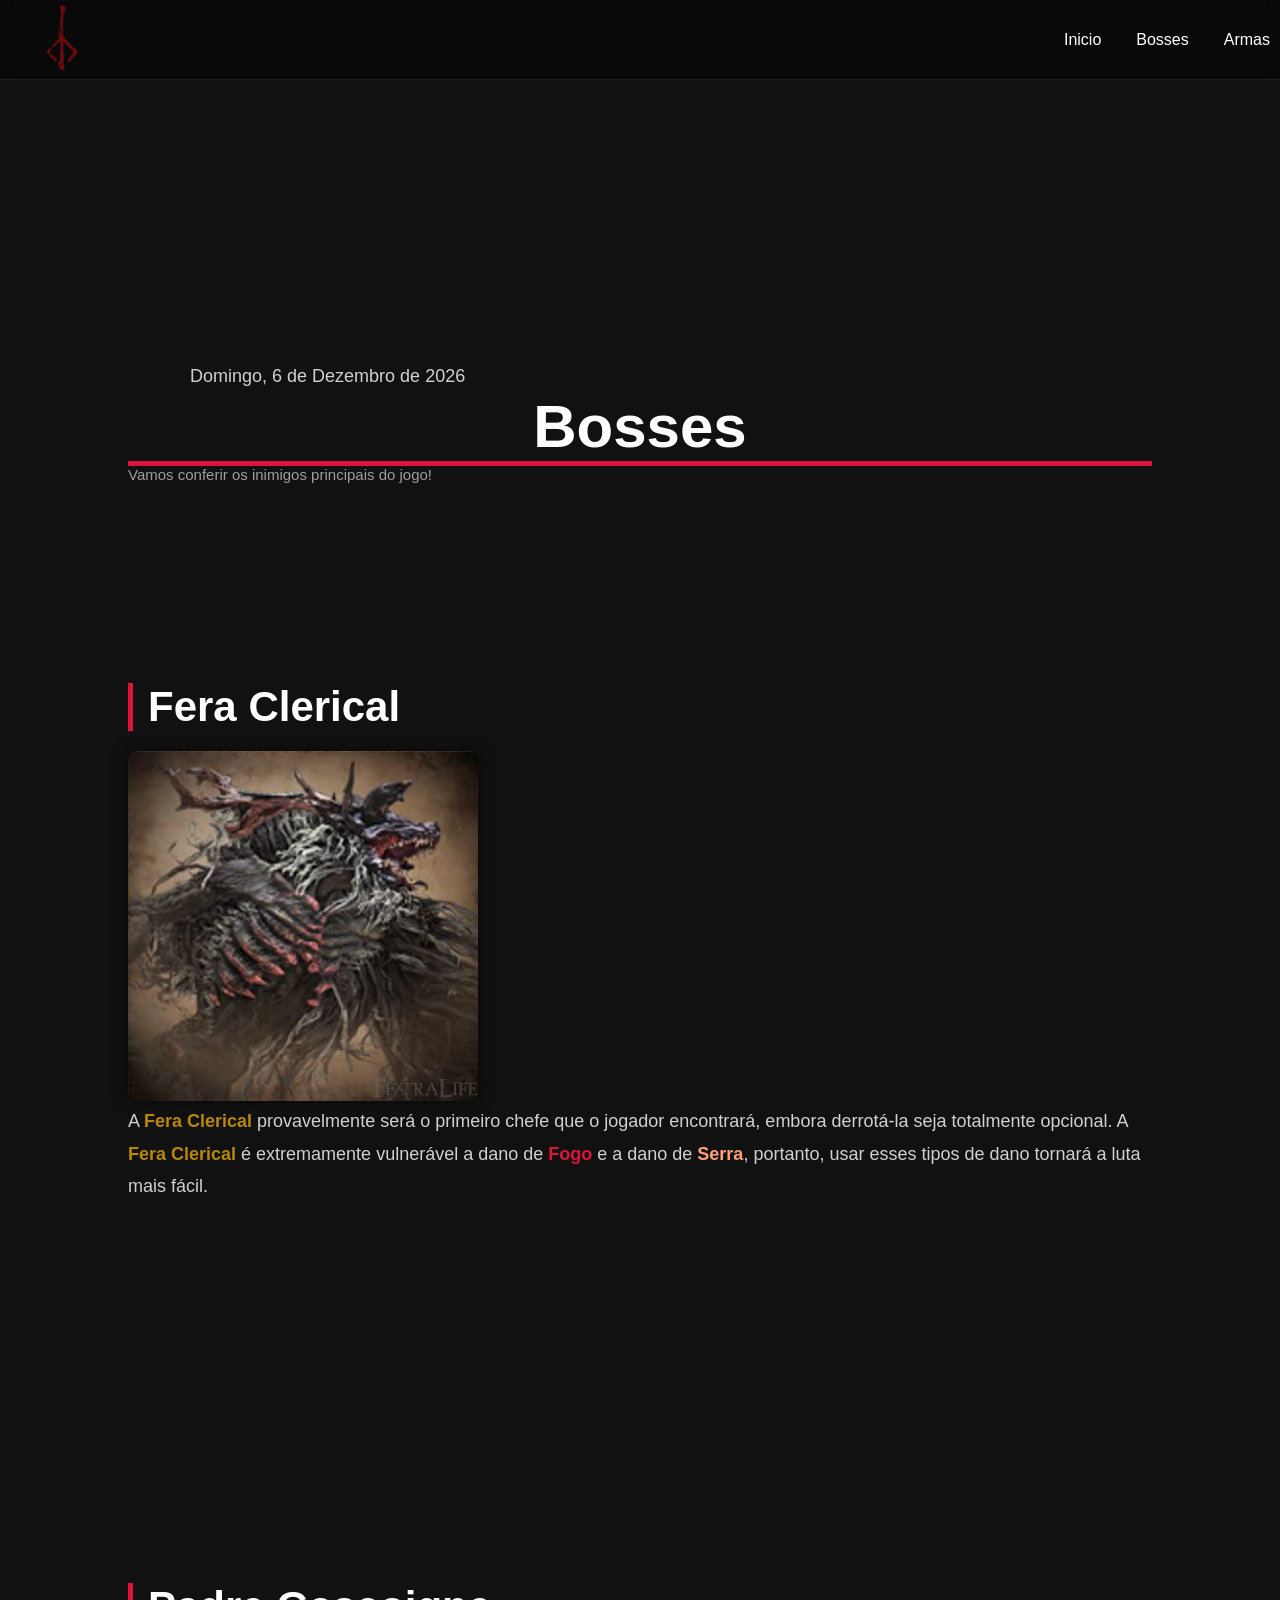
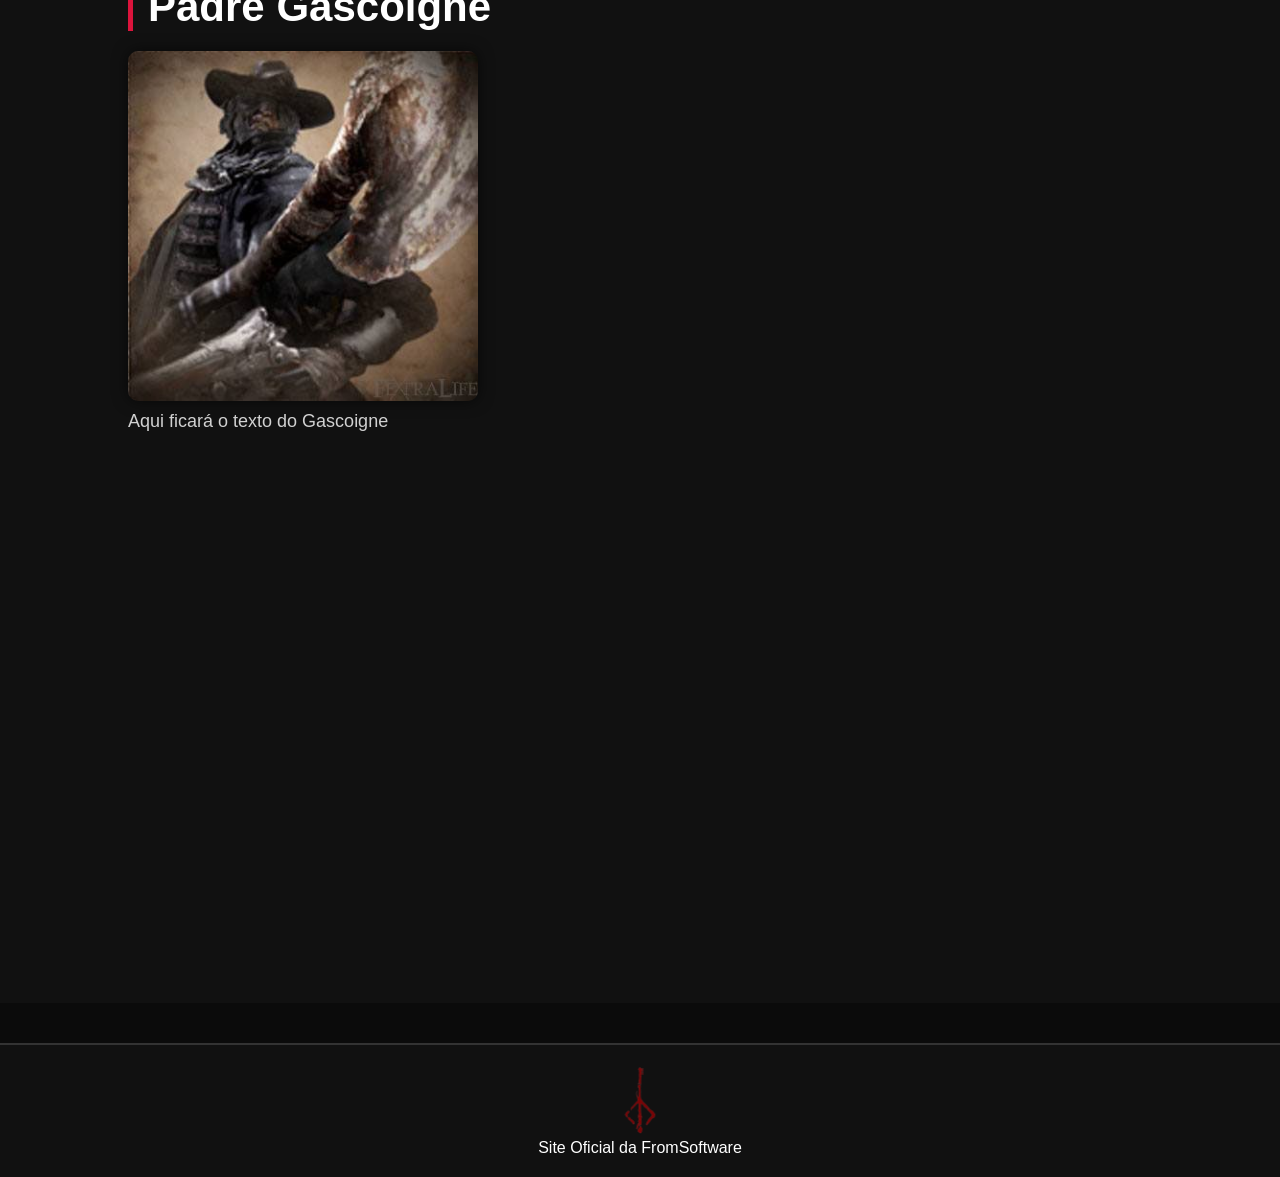
==== telas/bossesTela.html @ 999e13b3 "Add files via upload" ====
<!DOCTYPE html>

<html>
    <head>
        <meta charset="UTF-8">
        <link rel="stylesheet" href="../css/style.css">
        <title>BorneLIKE</title>
    </head>

    <body>
        <header class="header">
            <div class="logo">
                <a href="../index.html"><img class="logo" src="../img/Bloodborne-Emblem.png" alt="logo"></a>
            </div>
            
            <nav class="menu">
                <a href="../index.html">Inicio</a>
                <a href="../telas/bossesTela.html">Bosses</a>
                <a href="#">Armas</a>
            </nav>
        </header>

        <main class="conteudo">
            <section class="secConteudo">
                <div class="topo">
                    <div class="texto">
                        <p class="dataAtual"><script>
                    data = new Date

                    //Dia da Semana
                    diaSemana = new Array('Domingo','Segunda-Feira','Terça-Feira','Quarta-Feira','Quinta-Feira','Sexta-Feira','Sábado')

                    mes = new Array('Janeiro','Fevereiro','Março','Abril','Maio','Junho','Julho','Agosto','Setembro','Outubro','Novembro','Dezembro')

                    
                    document.write(diaSemana[data.getDay()] + ', ' + data.getDate() + ' de ' + mes[data.getMonth()] + ' de ' + data.getFullYear())
                </script></p>
                    </div>
                </div>
            </section>

            <div class="tituloPagina">
                <h1>Bosses</h1>
                <p>Vamos conferir os inimigos principais do jogo!</p>
            </div>
            
            <section class="conteudoBosses">
                <div class="topo">
                    <div class="texto">
                        <h1>Fera Clerical</h1>
                        <img src="../img/Foto_FeraClerical.jpg" alt="Boss">
                        <p>A <strong class="nomeBoss">Fera Clerical</strong> provavelmente será o primeiro chefe que o jogador encontrará, embora derrotá-la seja totalmente opcional. 
                            A <strong class="nomeBoss">Fera Clerical</strong> é extremamente vulnerável a dano de <strong class="danoFogo">Fogo</strong> e a dano de <strong class="danoSerra">Serra</strong>, portanto, usar esses tipos de dano tornará a luta mais fácil.</p>
                    </div>
                </div>
            </section>
            <section class="conteudoBosses">
                <div class="topo">
                    <div class="texto">
                        <h1>Padre Gascoigne</h1>
                        <img src="../img/Foto_PadreGascoigne.jpg" alt="Boss">
                        <p>Aqui ficará o texto do Gascoigne
                    </div>
                </div>
            </section>
        </main>

    </body>

    <footer>
        <img class="logo" src="../img/Bloodborne-Emblem.png" alt="">
        <p>
            <a href="https://www.fromsoftware.jp/ww/" target="_blank"><i class="fromSite"></i>Site Oficial da FromSoftware</a>
        </p>
    </footer>

</html>
---- css/style.css ----
* {
    margin: 0;
    padding: 0;
    box-sizing: border-box;
}
body {
    background-color: #0b0b0b;
    color: white;
    font-family: Arial, Helvetica, sans-serif;
    overflow-x: hidden;
}
.conteudo {
    width: 100%;
    min-height: 100vh;
    padding: 20pc 10%;
    background: #111;
}
.secConteudo {
    max-width: 900px;
    margin: 0 auto;
}
.header {
    width: 100%;
    height: 80px;
    position: fixed;
    top: 0;
    left: 0;
    display: flex;
    align-items: center;
    justify-content: space-between;
    padding: 0 0px;
    background: rgba(0, 0, 0, 0.45);
    backdrop-filter: blur(8px);
    border-bottom: 1px solid rgba(255, 255, 255, 0.08);
    z-index: 1000;
}
.logo img {
    height: 70px;
    width: auto;
    object-fit: contain;
}
.menu {
    display: flex;
    gap: 25px;
    align-items: center;
    flex-wrap: wrap;
}
.menu a {
    color: white;
    text-decoration: none;
    font-size: 16px;
    transition: 0.3s;
    white-space: nowrap;
    padding-right: 10px;
}
.menu a:hover {
    color: #9e9e9e;
}
.banner {
    width: 100%;
    height: 500px;
    background: linear-gradient(rgba(0,0,0,0.3),
    rgba(0,0,0,0.3)), url("../img/Bloodborne-Banner.png");
    background-size: cover;
    background-position: center;
    background-repeat: no-repeat;
}
footer {
    background-color: #111;
    color: white;
    text-align: center;
    padding: 20px;
    margin-top: 40px;
    font-family: Arial, Helvetica, sans-serif;
    border-top: 2px solid #333;
}
footer img {
    width: auto;
    height: 70px;
    object-fit: contain;
}
footer a {
    color: white;
    text-decoration: none;
}
.topo {
    display: flex;
    align-items: center;
    justify-content: space-between;
    gap: 30px;
    margin-top: 40px;
}
.topo img {
    width: 350px;
    border-radius: 10px;
    box-shadow: 0 0 15px rgba(0, 0, 0, 0.6);
}
.texto {
    flex: 1;
}
.texto h1 {
    font-size: 42px;
    margin-bottom: 20px;
    border-left: 5px solid crimson;
    padding-left: 15px;
    color: white;
}
.texto p {
    color: #d1d1d1;
    font-size: 18px;
    line-height: 1.8;
}
.outrosJogos {
    max-width: 1200px;
    margin: 60px auto;
    padding: 20px;
    font-family: Arial, Helvetica, sans-serif;
}
.outrosJogos h2 {
    color: white;
    font-size: 36px;
    margin-bottom: 30px;
    border-left: 5px solid crimson;
    padding-left: 15px;
}
.jogos {
    display: flex;
    flex-direction: row;
    flex-wrap: wrap;
    justify-content: center;
    gap: 20px;
}
.jogo {
    width: 180px;
    background-color: #111;
    display: flex;
    flex-direction: column;
    align-items: center;
    border-radius: 12px;
    overflow: hidden;
    transition: 0.3s;
    box-shadow: 0 0 15px rgba(0, 0, 0, 0.5);
}
.jogo:hover {
    transform: scale(1.03);
}
.jogo img {
    width: 300px;
    height: 250px;
    object-fit: contain;
}
.jogo h3 {
    color: white;
    text-align: center;
    padding: 15px;
    font-size: 22px;
}
.conteudoBosses {
    width: 100%;
    min-height: 100vh;
    padding-top: 10pc;
    background: #111;
}
.tituloPagina h1 {
    font-size: 60px;
    text-align: center;
    font-family: Arial, Helvetica, sans-serif;
    border-bottom: 5px solid crimson;
}
.tituloPagina p {
    font-size: 15px;
    font-family: Arial, Helvetica, sans-serif;
    color: #9e9e9e;
}
.nomeBoss {
    color:darkgoldenrod;
}
.danoFogo {
    color: crimson;
}
.danoSerra {
    color: lightsalmon;
}
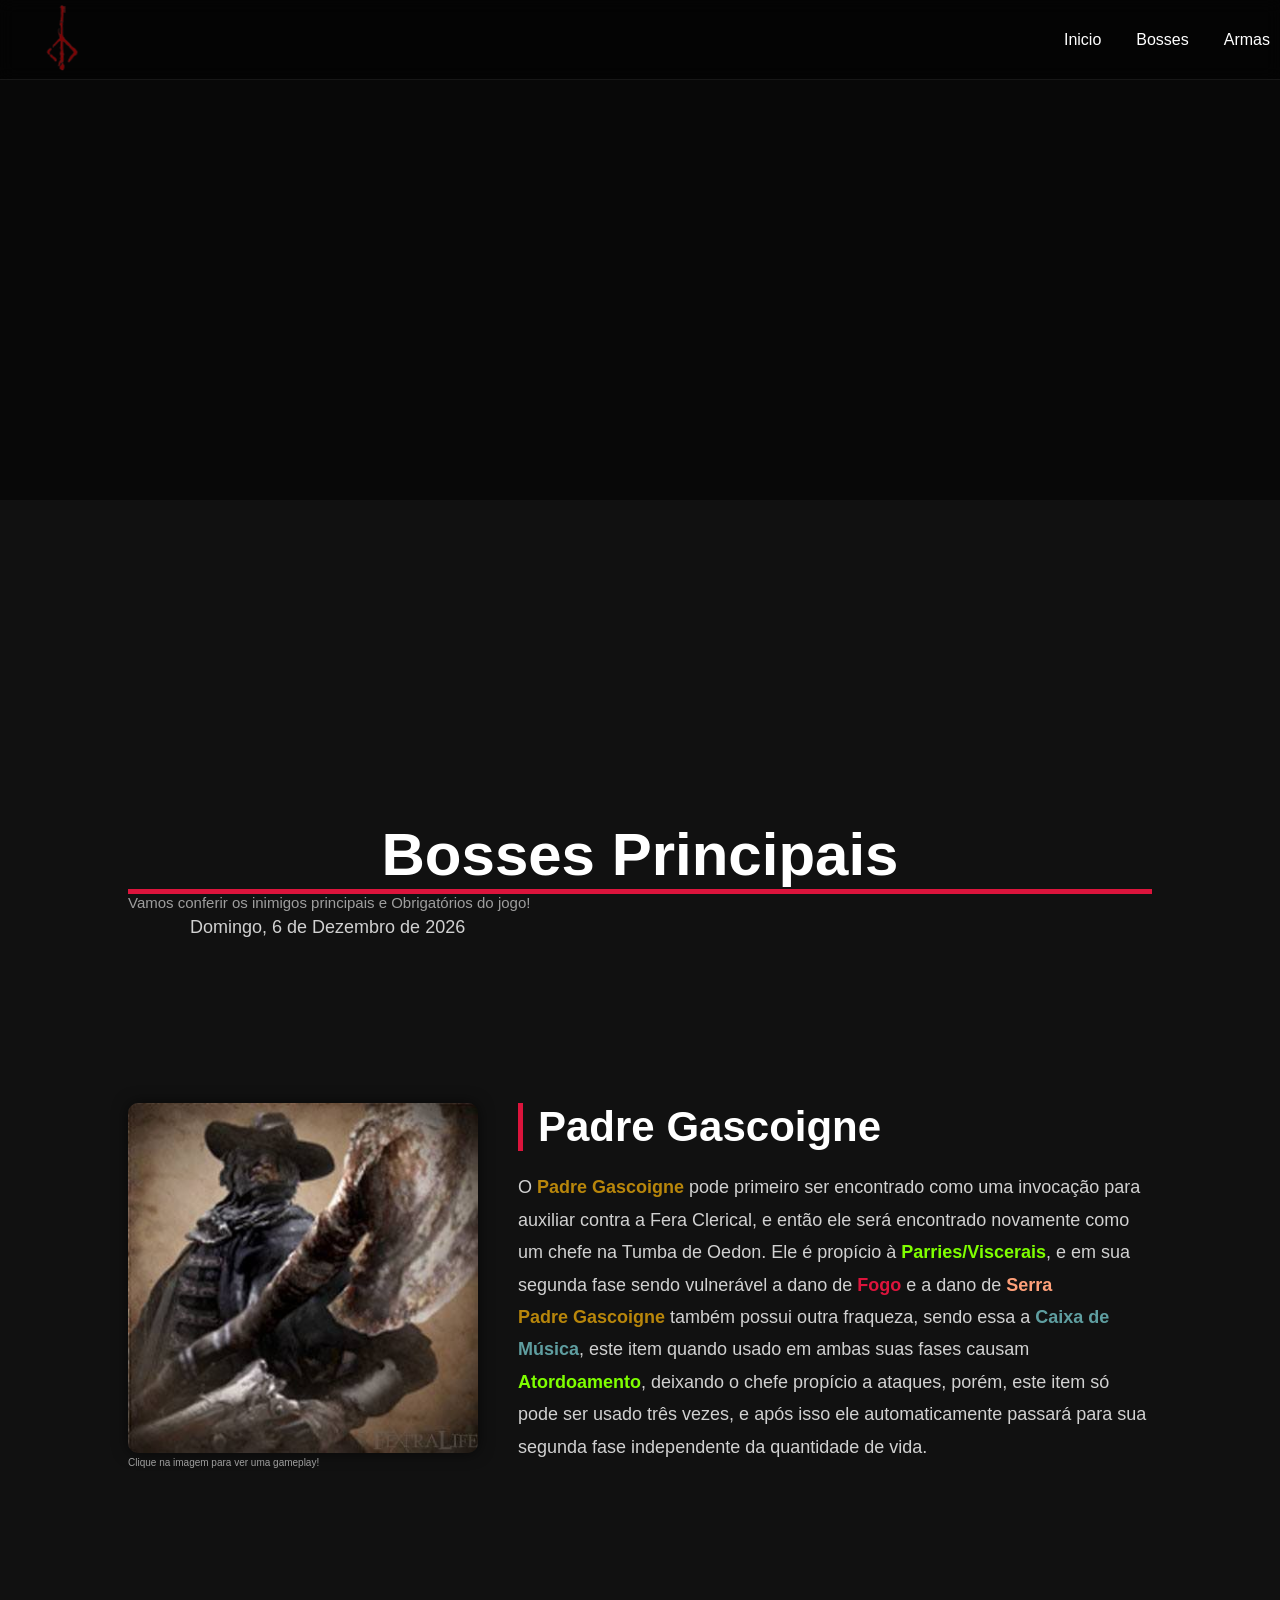
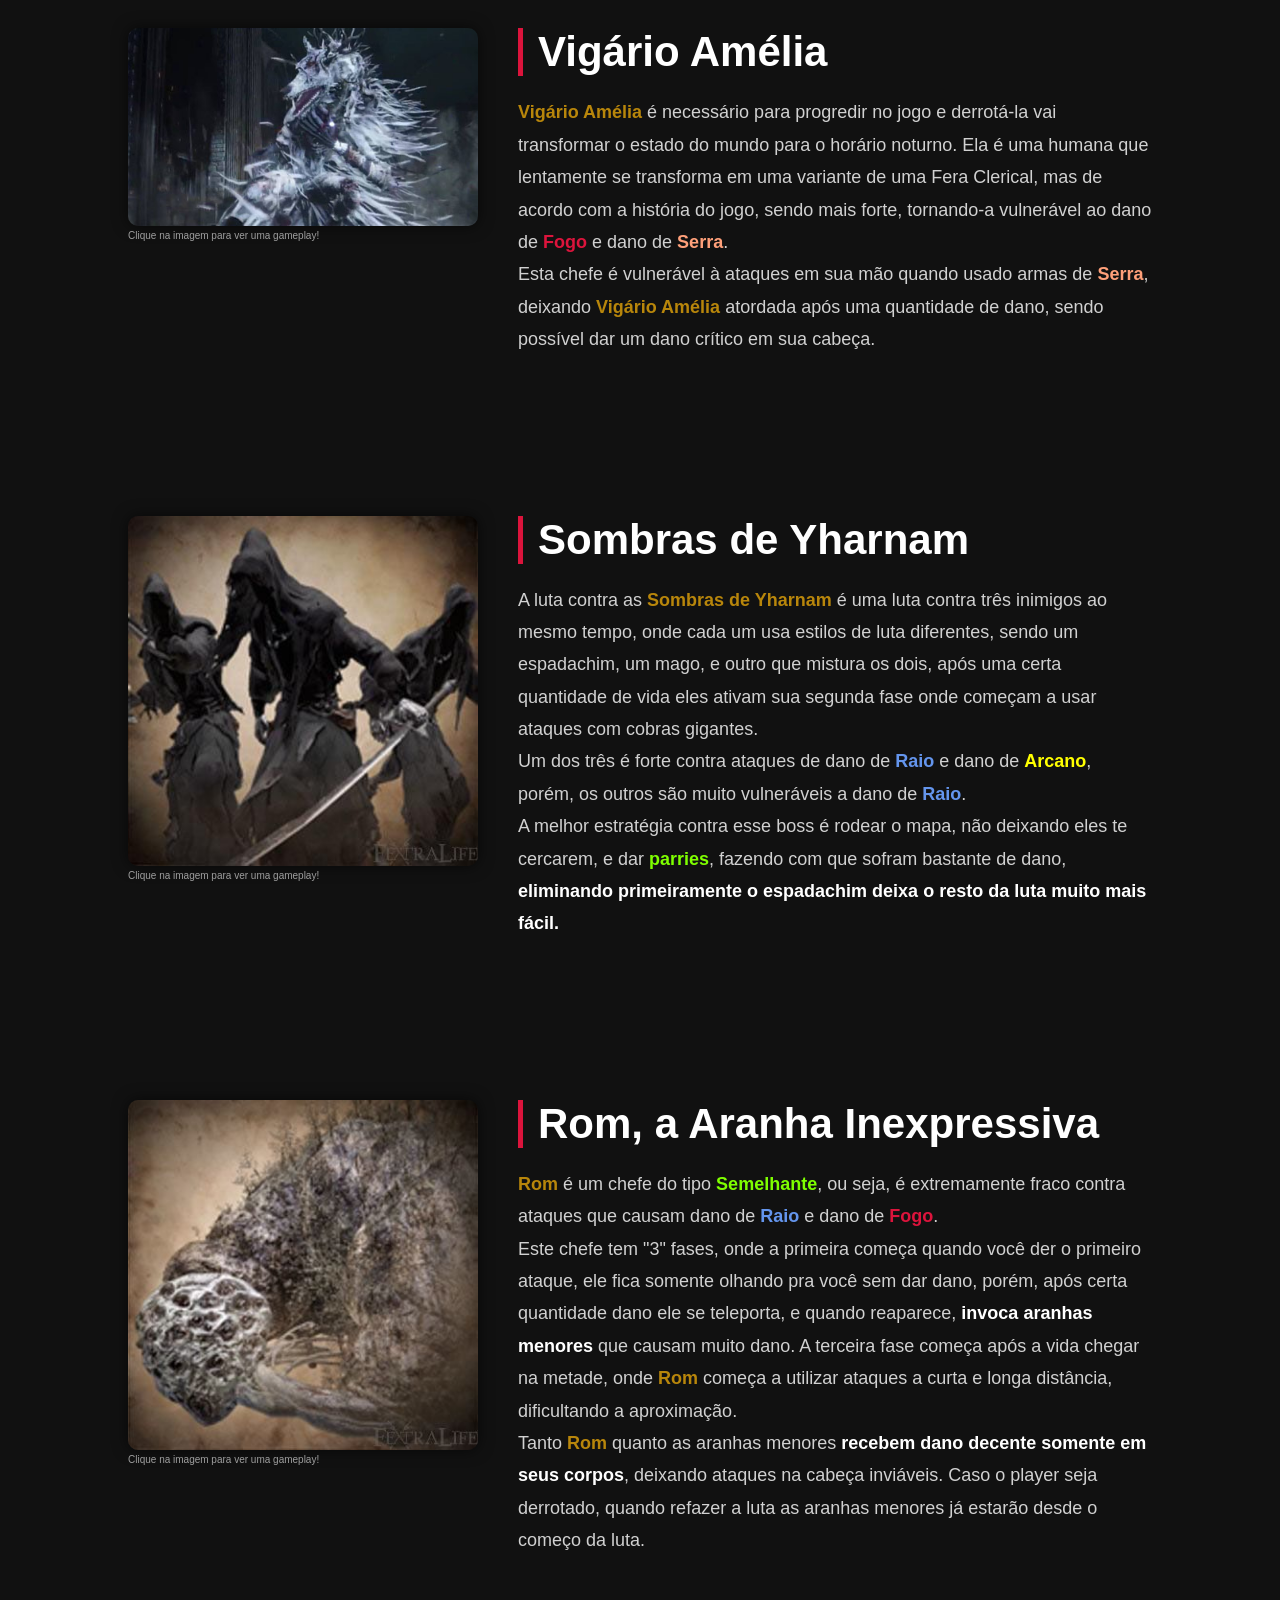
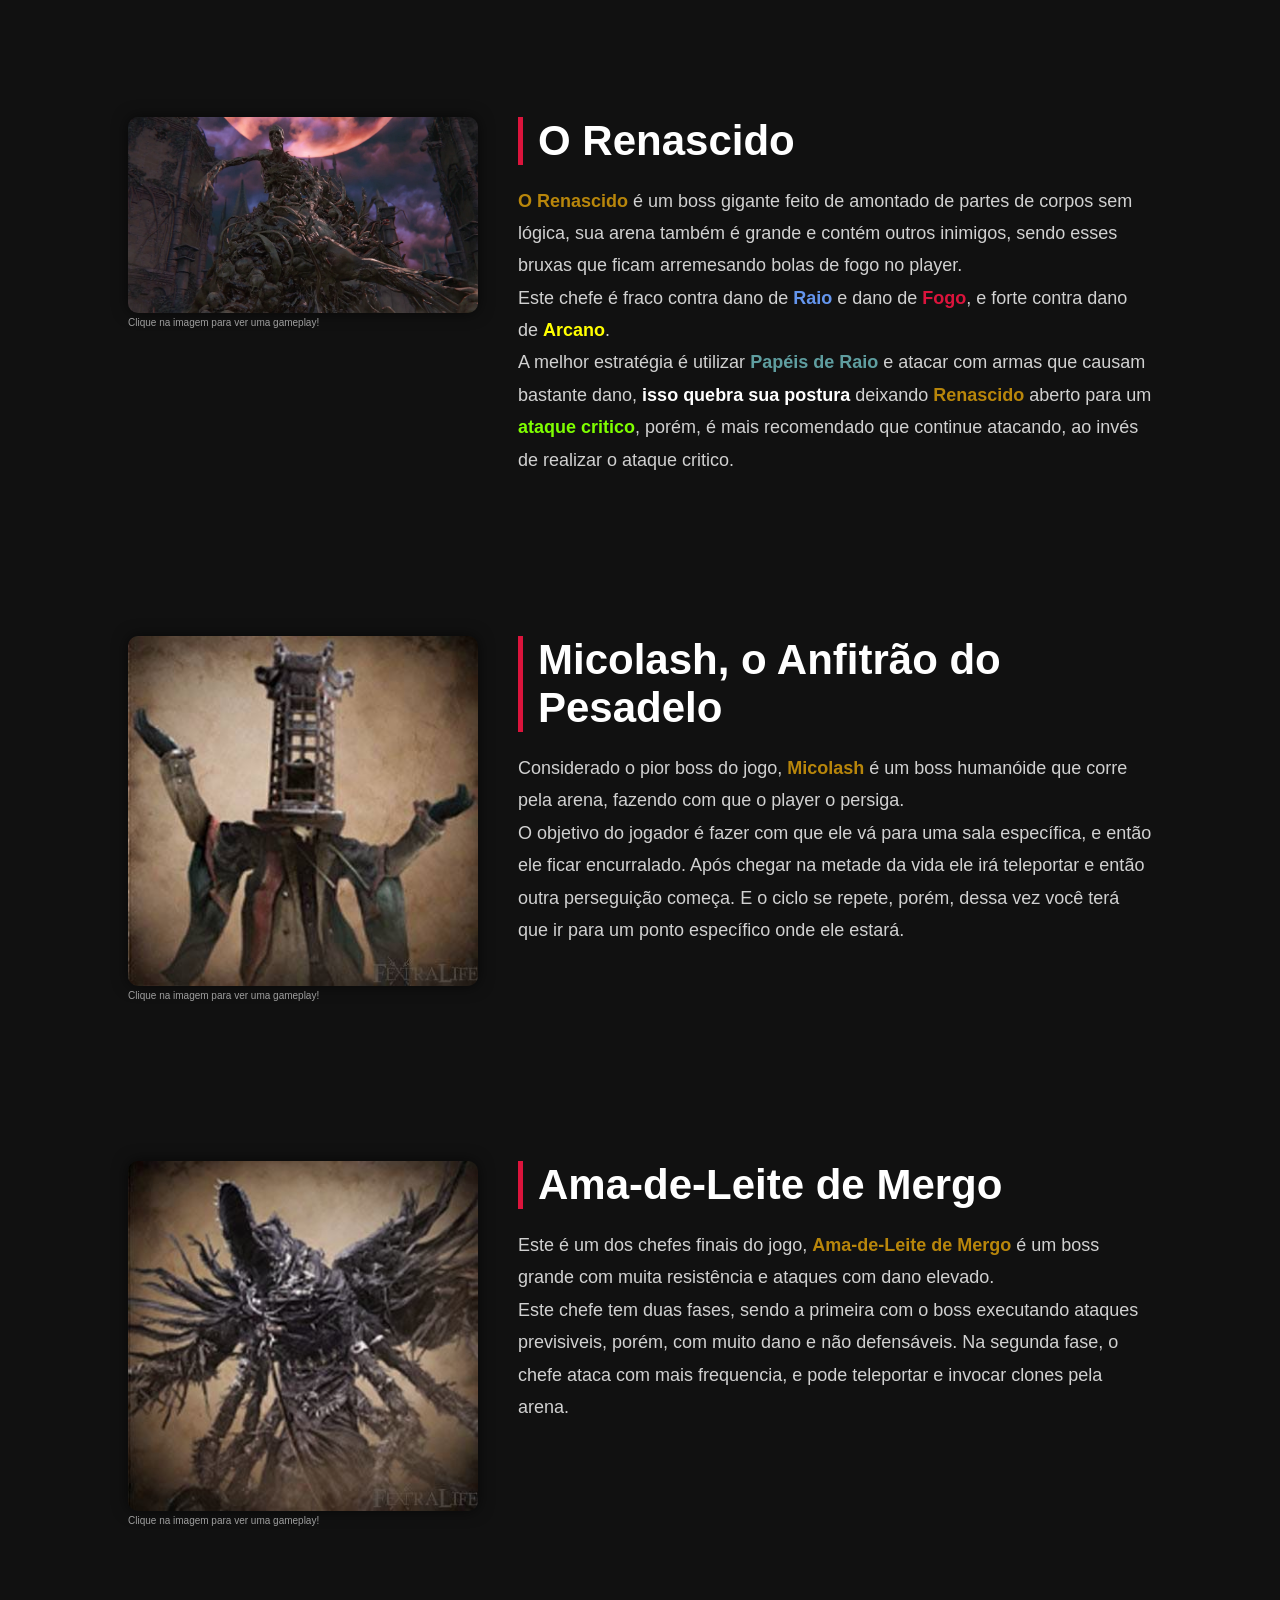
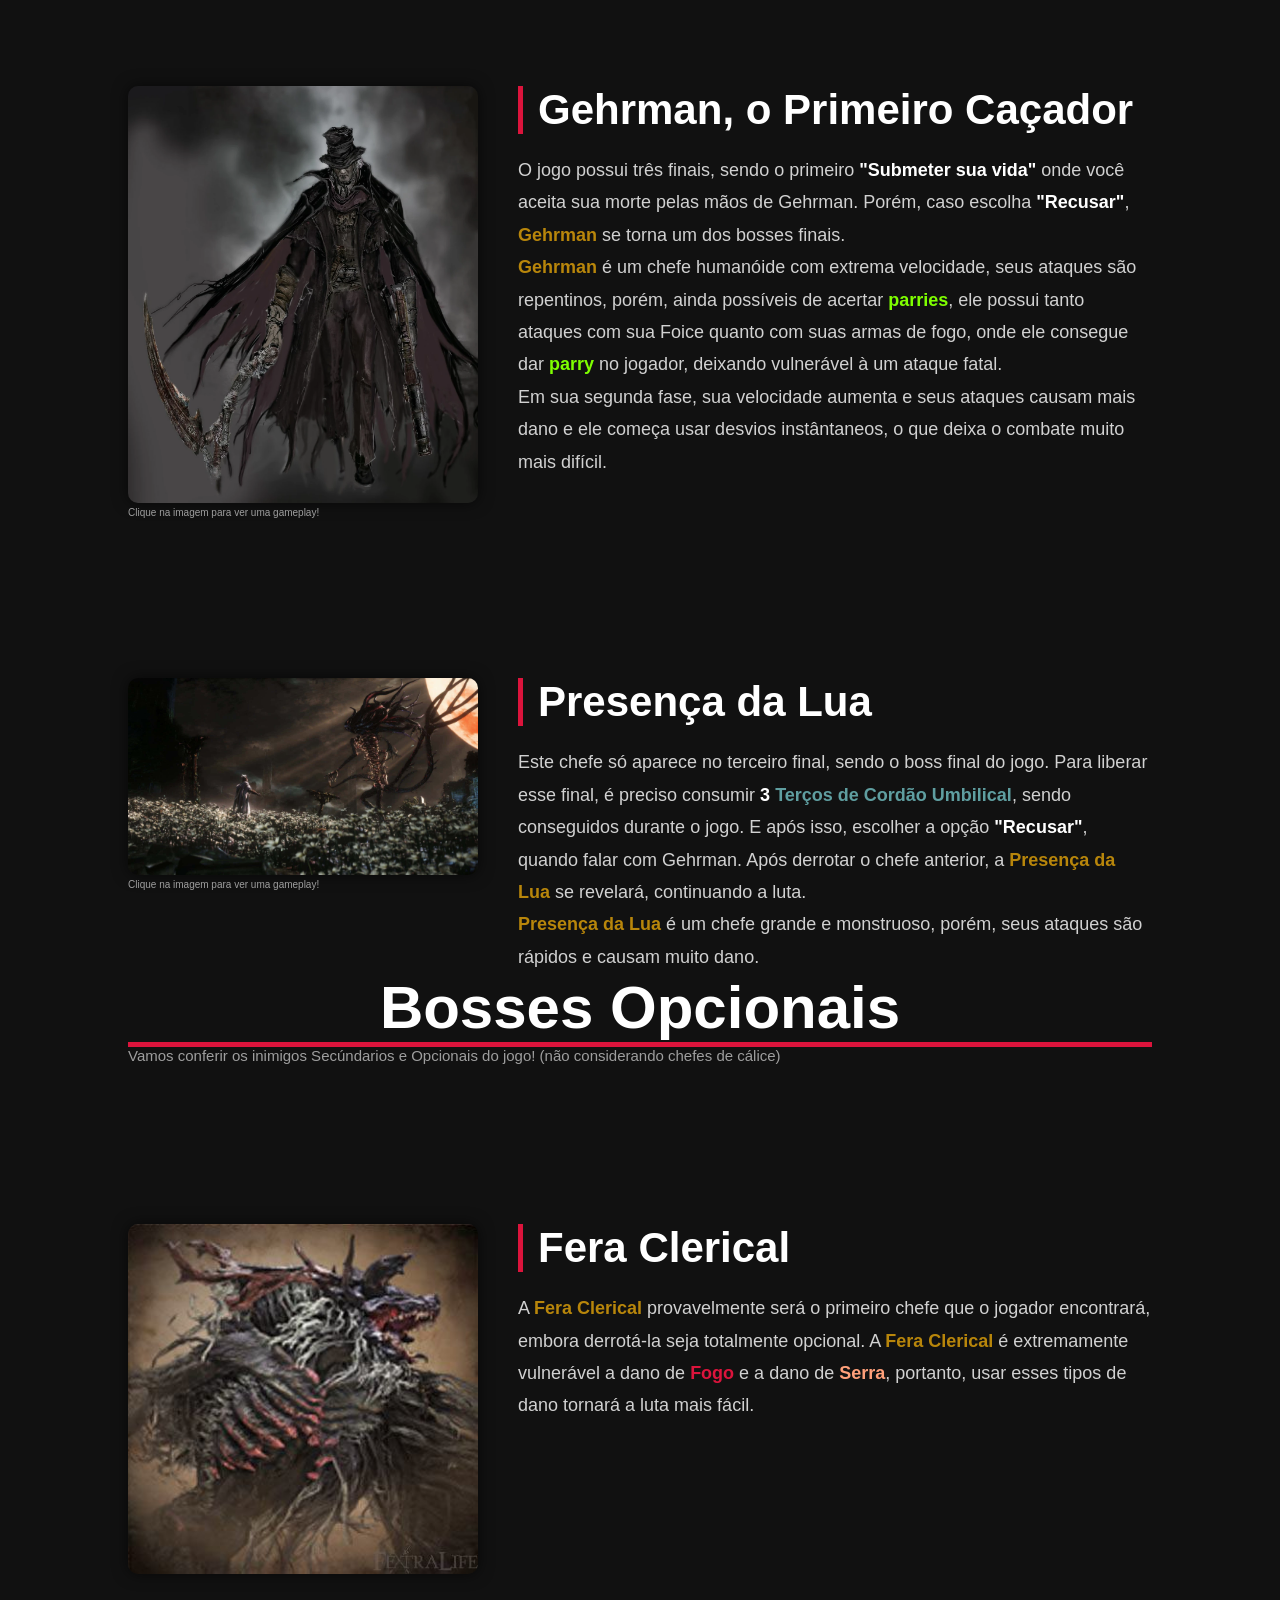
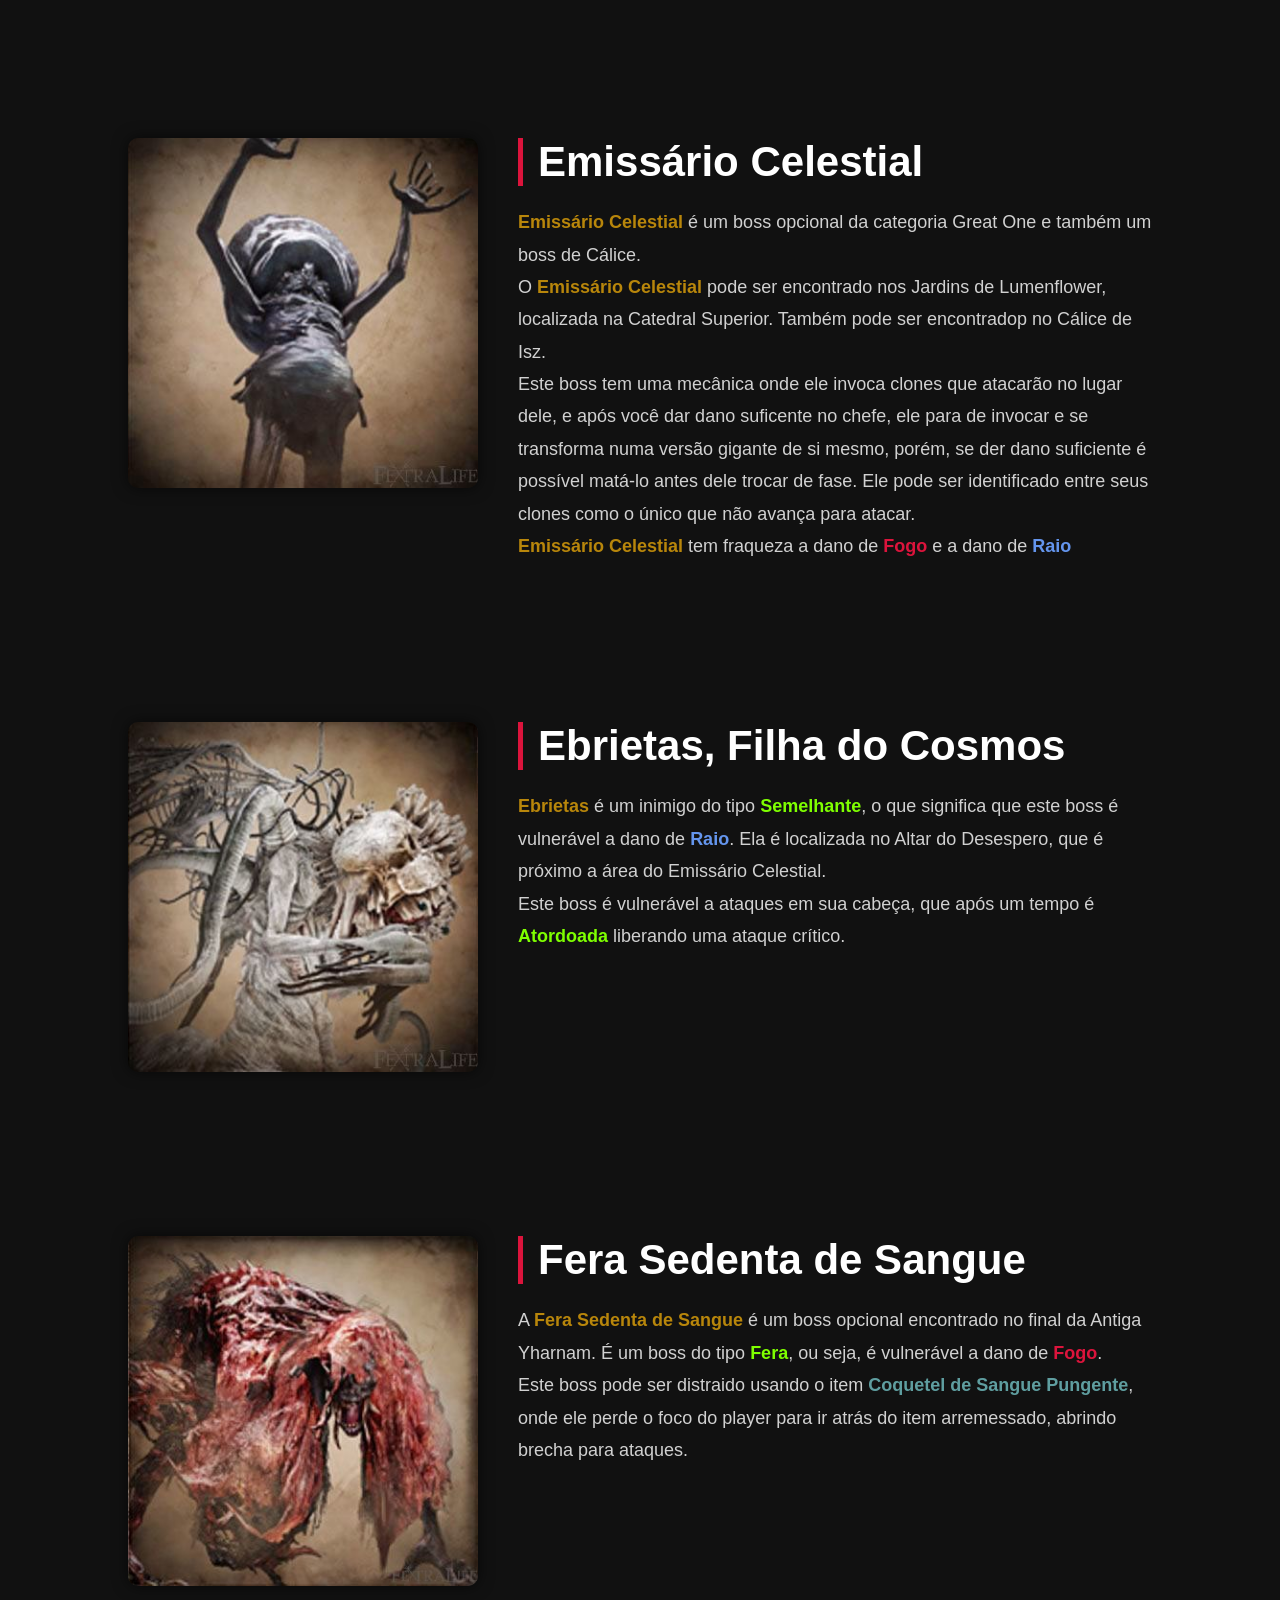
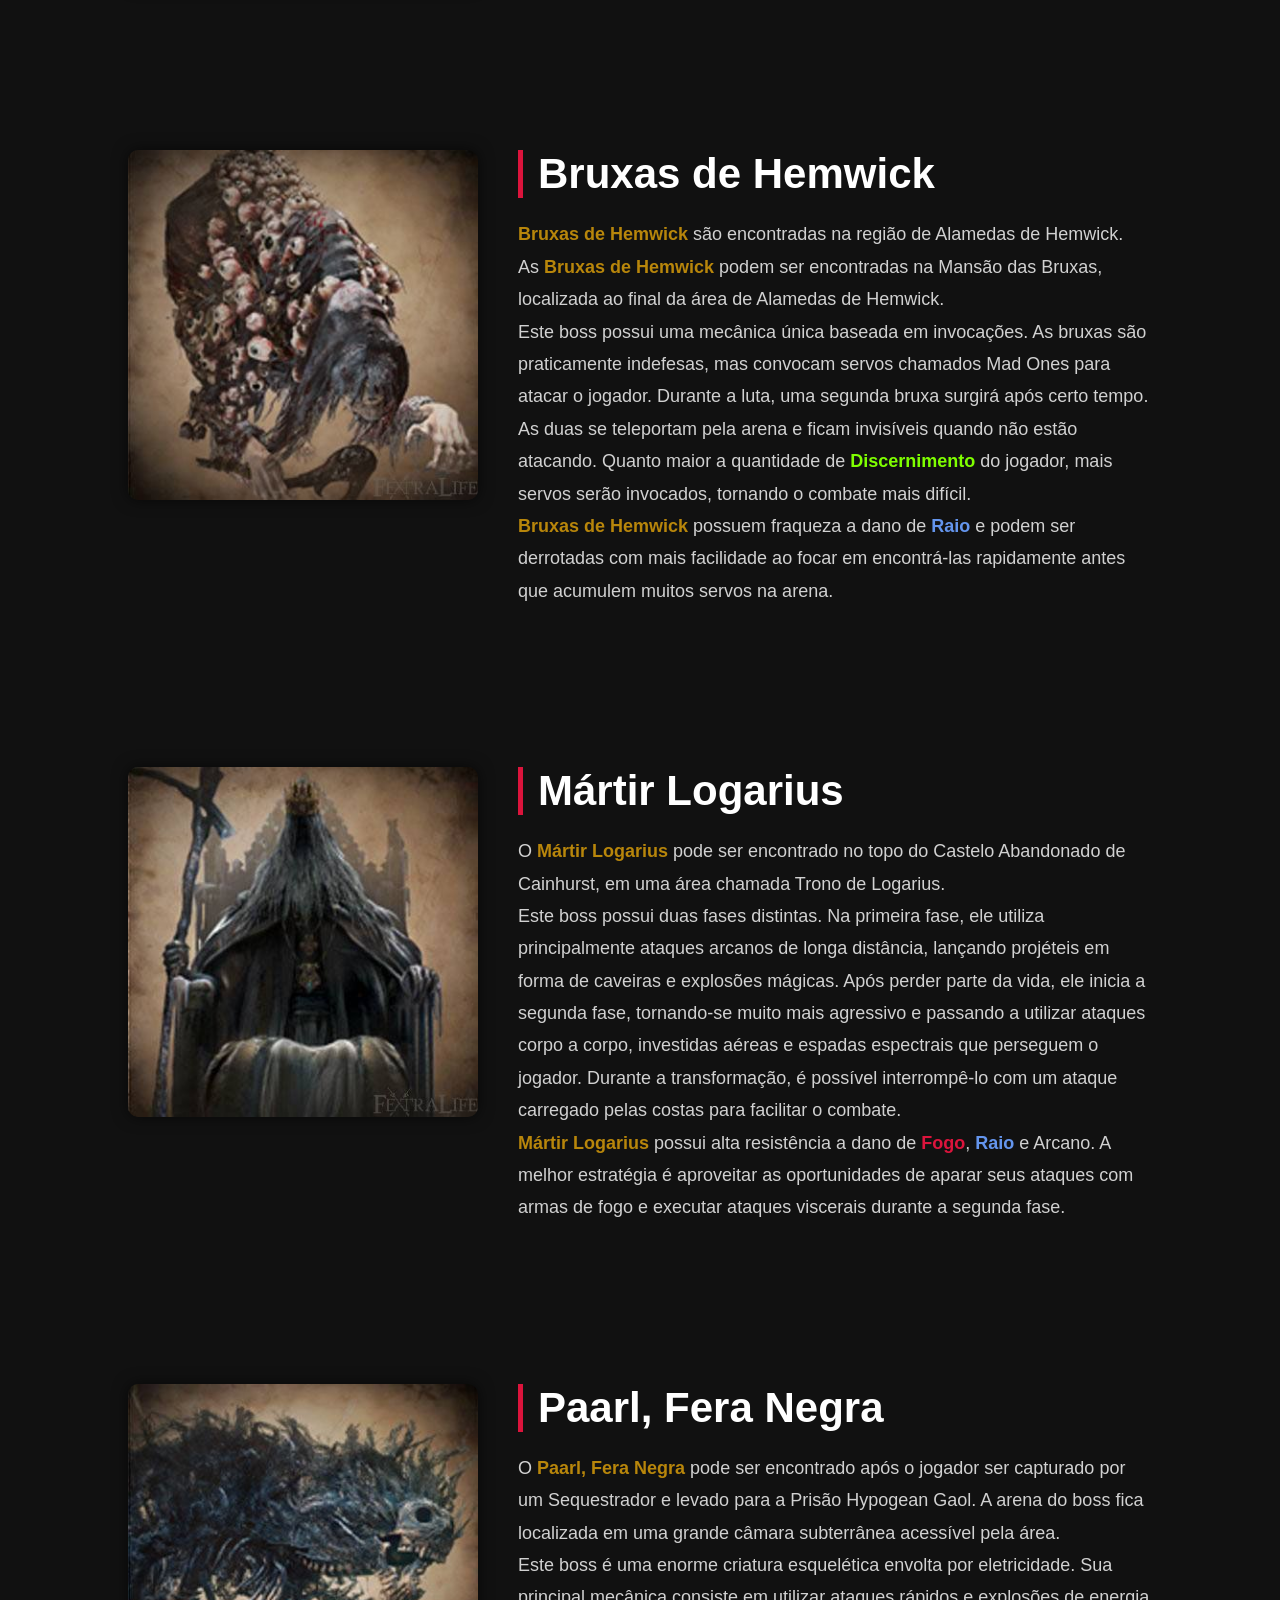
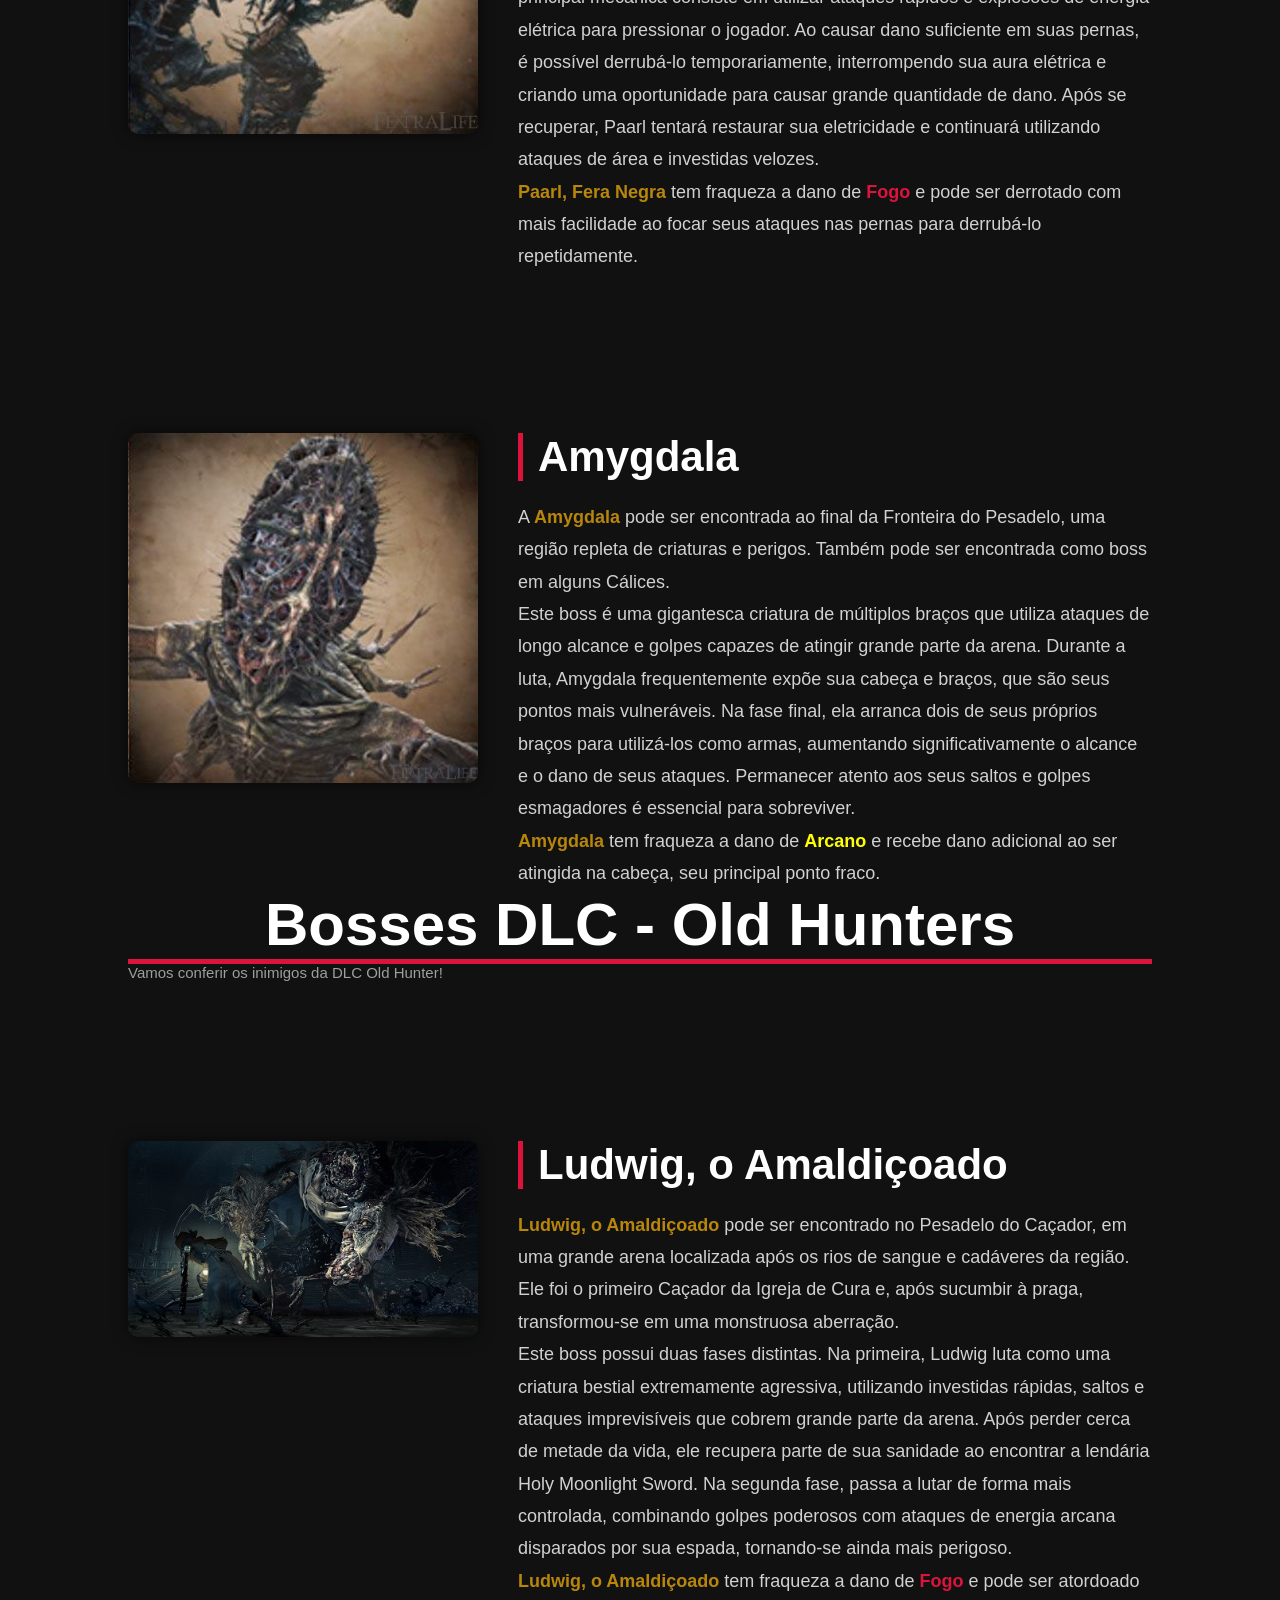
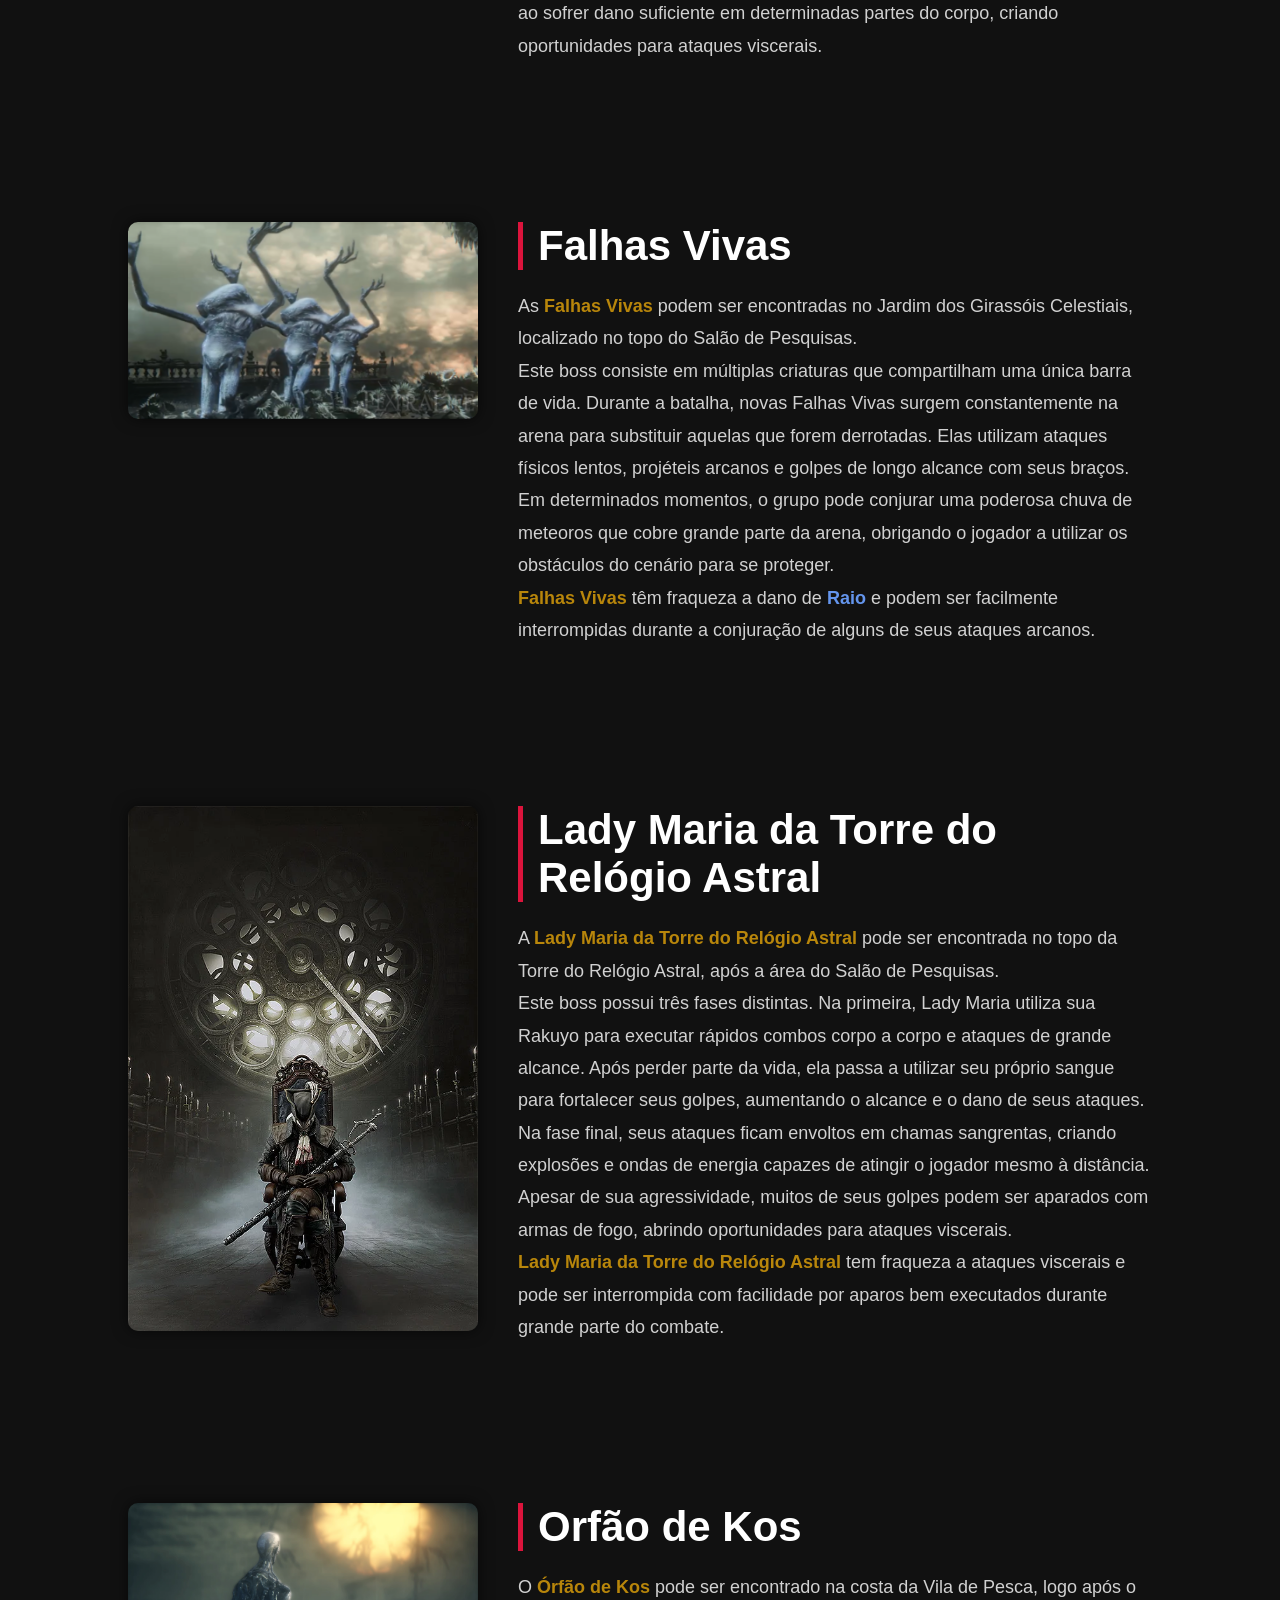
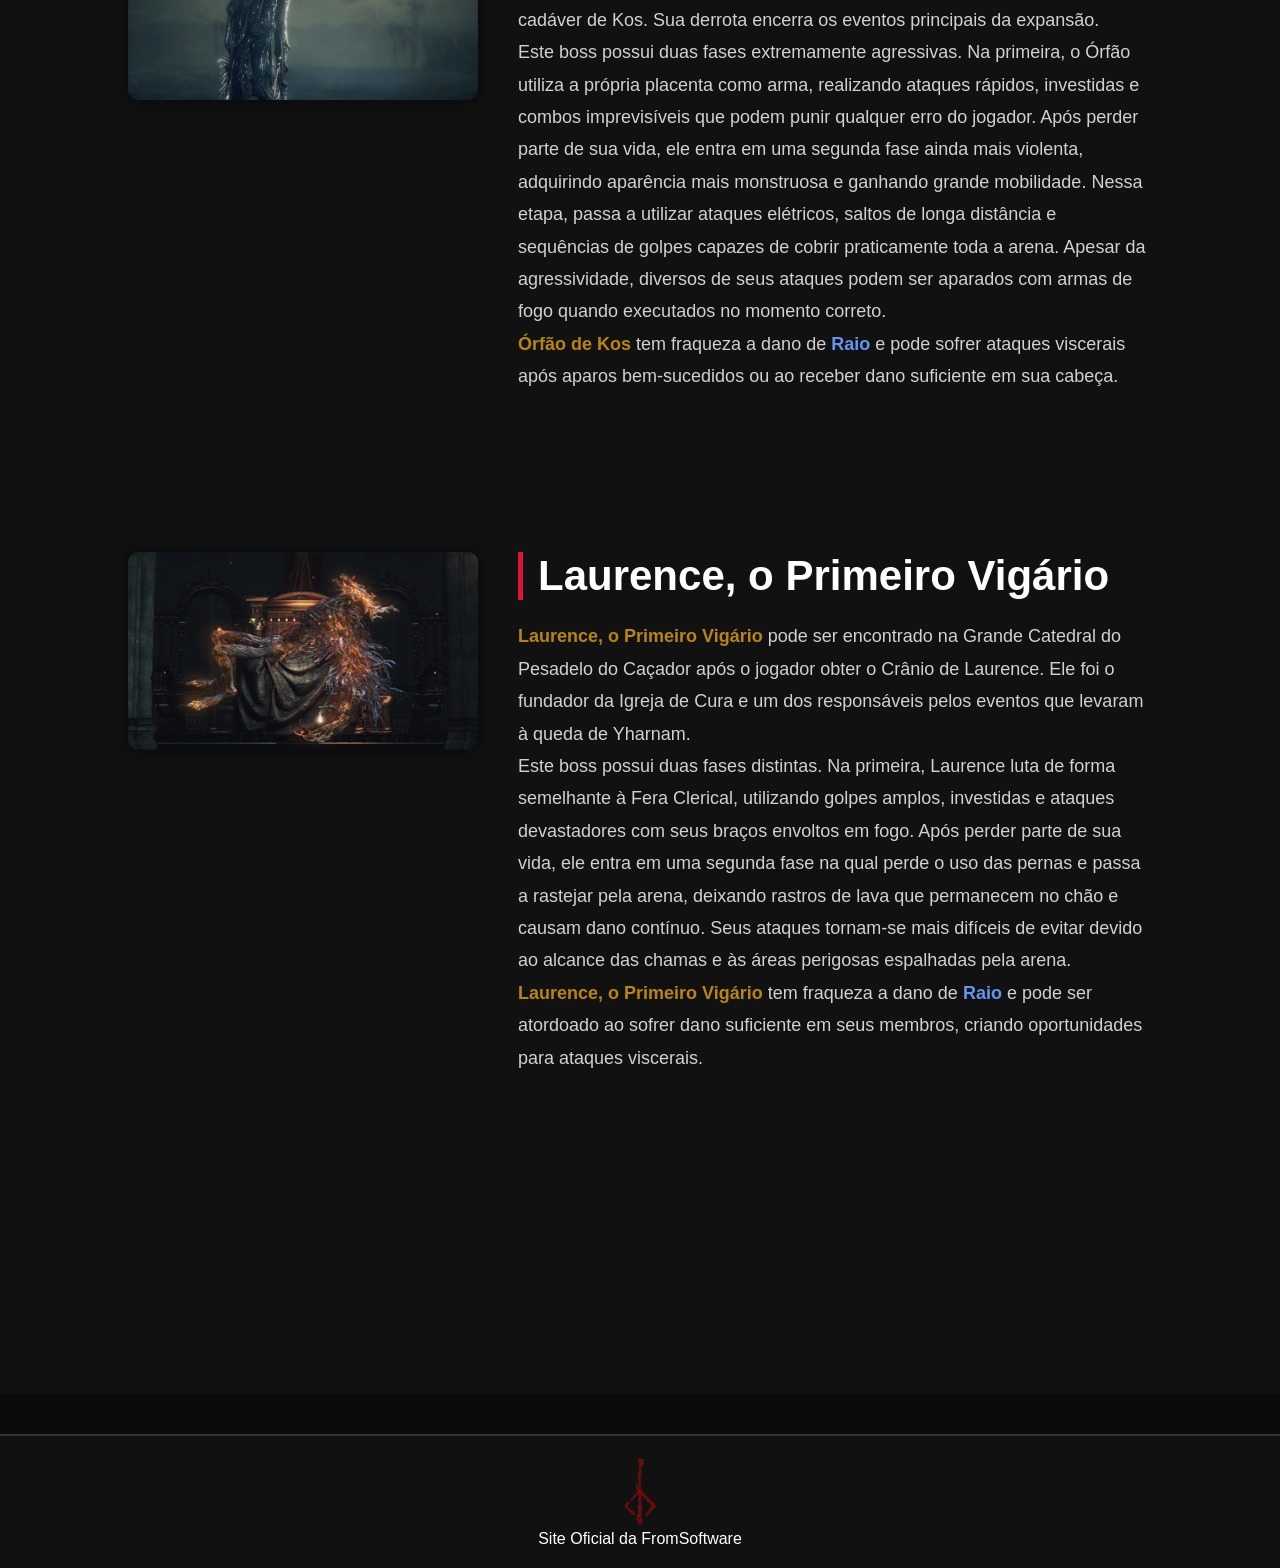
==== commit 4481ec2e: "Add files via upload" ====
--- a/telas/bossesTela.html
+++ b/telas/bossesTela.html
@@ -4,8 +4,38 @@
     <head>
         <meta charset="UTF-8">
         <link rel="stylesheet" href="../css/style.css">
+        <link rel="icon" href="../img/Bloodborne-Emblem.png" type="image/x-con">
         <title>BorneLIKE</title>
     </head>
+    <script>
+        function abrirVideo(nome, video){
+            document.getElementById("nomeBoss").innerHTML = nome;
+
+            document.getElementById("popup").style.display = "flex";
+
+            document.getElementById("video").src = video + "?autoplay=1";
+        }
+        function fecharVideo(){
+            document.getElementById("popup").style.display = "none";
+
+            document.getElementById("video").src = "";
+        }
+    </script>
+    
+    <div id="popup">
+        <div class="janela">
+            <button onclick="fecharVideo()">X</button>
+            <h2 id="nomeBoss"></h2>
+            <iframe
+                id="video"
+                width="800"
+                height="450"
+                src=""
+                allow="autoplay; fullscreen"
+                allowfullscreen>
+            </iframe>
+        </div>
+    </div>
 
     <body>
         <header class="header">
@@ -20,35 +50,267 @@
             </nav>
         </header>
 
+        <div class="banner2"></div>
+
         <main class="conteudo">
+            
+
+            <div class="tituloPagina">
+                <h1>Bosses Principais</h1>
+                <p>Vamos conferir os inimigos principais e Obrigatórios do jogo!</p>
+            </div>
             <section class="secConteudo">
                 <div class="topo">
                     <div class="texto">
                         <p class="dataAtual"><script>
-                    data = new Date
-
-                    //Dia da Semana
-                    diaSemana = new Array('Domingo','Segunda-Feira','Terça-Feira','Quarta-Feira','Quinta-Feira','Sexta-Feira','Sábado')
-
-                    mes = new Array('Janeiro','Fevereiro','Março','Abril','Maio','Junho','Julho','Agosto','Setembro','Outubro','Novembro','Dezembro')
+                        data = new Date
+
+                        //Dia da Semana
+                        diaSemana = new Array('Domingo','Segunda-Feira','Terça-Feira','Quarta-Feira','Quinta-Feira','Sexta-Feira','Sábado')
+
+                        mes = new Array('Janeiro','Fevereiro','Março','Abril','Maio','Junho','Julho','Agosto','Setembro','Outubro','Novembro','Dezembro')
 
                     
-                    document.write(diaSemana[data.getDay()] + ', ' + data.getDate() + ' de ' + mes[data.getMonth()] + ' de ' + data.getFullYear())
+                        document.write(diaSemana[data.getDay()] + ', ' + data.getDate() + ' de ' + mes[data.getMonth()] + ' de ' + data.getFullYear())
                 </script></p>
                     </div>
                 </div>
             </section>
-
+            <!--Padre Gascoigne-->
+            <section class="conteudoBosses">
+                <div class="topo">
+                    <script>
+                        videoPadreGascoigne = "https://www.youtube.com/embed/BSqXQBx-mDs"
+                    </script>
+                    <div class="imagemBoss">
+                        <img src="../img/Foto_PadreGascoigne.jpg" alt="" onclick="abrirVideo('Padre Gascoigne', videoPadreGascoigne)">
+                        <p>Clique na imagem para ver uma gameplay!</p>
+
+                    </div>
+                    <div class="texto">
+                        <h1>Padre Gascoigne</h1>
+                        
+                        <p>
+                            O <strong class="nomeBoss">Padre Gascoigne</strong> pode primeiro ser encontrado como uma invocação para auxiliar contra a Fera Clerical, e então ele será encontrado novamente como um chefe na Tumba de Oedon. 
+                            Ele é propício à <strong class="mecanica">Parries/Viscerais</strong>, e em sua segunda fase sendo vulnerável a dano de <strong class="danoFogo">Fogo</strong> e a dano de <strong class="danoSerra">Serra</strong>
+                        </p>
+                        <p>
+                            <strong class="nomeBoss">Padre Gascoigne</strong> também possui outra fraqueza, sendo essa a <strong class="item">Caixa de Música</strong>, este item quando usado em ambas suas fases causam <strong class="mecanica">Atordoamento</strong>, deixando o chefe propício a ataques, porém, este item só pode ser usado três vezes, e após isso ele automaticamente passará para sua segunda fase independente da quantidade de vida.
+                        </p>
+                    </div>
+                </div>
+            </section>
+            <!--Amelia-->
+            <section class="conteudoBosses">
+                <div class="topo">
+                    <script>
+                        videoVigarioAmelia = "https://www.youtube.com/embed/wRViR1Y6qRQ"
+                    </script>
+                    <div class="imagemBoss">
+                        <img src="../img/Foto_VigarioAmelia.jpg" alt="" onclick="abrirVideo('Vigario Amelia', videoVigarioAmelia)">
+                        <p>Clique na imagem para ver uma gameplay!</p>
+
+                    </div>
+                    <div class="texto">
+                        <h1>Vigário Amélia</h1>
+                        
+                        <p>
+                            <strong class="nomeBoss">Vigário Amélia</strong> é necessário para progredir no jogo e derrotá-la vai transformar o estado do mundo para o horário noturno. 
+                            Ela é uma humana que lentamente se transforma em uma variante de uma Fera Clerical, mas de acordo com a história do jogo, sendo mais forte, tornando-a vulnerável ao dano de <strong class="danoFogo">Fogo</strong> e dano de <strong class="danoSerra">Serra</strong>.</p>
+                        <p>
+                            Esta chefe é vulnerável à ataques em sua mão quando usado armas de <strong class="danoSerra">Serra</strong>, deixando <strong class="nomeBoss">Vigário Amélia</strong> atordada após uma quantidade de dano, sendo possível dar um dano crítico em sua cabeça.
+                        </p>
+                    </div>
+                </div>
+            </section>
+            <!--Sombras-->
+            <section class="conteudoBosses">
+                <div class="topo">
+                    <script>
+                        videoSombras = "https://www.youtube.com/embed/WzjgnSRMu5U"
+                    </script>
+                    <div class="imagemBoss">
+                        <img src="../img/Foto_Sombras.jpg" alt="" onclick="abrirVideo('Sombras de Yharnam', videoSombras)">
+                        <p>Clique na imagem para ver uma gameplay!</p>
+
+                    </div>
+                    <div class="texto">
+                        <h1>Sombras de Yharnam</h1>
+
+                        <p>
+                            A luta contra as <strong class="nomeBoss">Sombras de Yharnam</strong> é uma luta contra três inimigos ao mesmo tempo, onde cada um usa estilos de luta diferentes, sendo um espadachim, um mago, e outro que mistura os dois, após uma certa quantidade de vida eles ativam sua segunda fase onde começam a usar ataques com cobras gigantes.
+                        </p>
+                        <p>
+                            Um dos três é forte contra ataques de dano de <strong class="danoRaio">Raio</strong> e dano de <strong class="danoArcano">Arcano</strong>, porém, os outros são muito vulneráveis a dano de <strong class="danoRaio">Raio</strong>.
+                        </p>
+                        <p>
+                            A melhor estratégia contra esse boss é rodear o mapa, não deixando eles te cercarem, e dar <strong class="mecanica">parries</strong>, fazendo com que sofram bastante de dano, <strong>eliminando primeiramente o espadachim deixa o resto da luta muito mais fácil.</strong>
+                        </p>
+                    </div>  
+                </div>
+            </section>
+            <!--Rom-->
+            <section class="conteudoBosses">
+                <div class="topo">
+                    <script>
+                        videoRom = "https://www.youtube.com/embed/7Cx05YwxOck"
+                    </script>
+                    <div class="imagemBoss">
+                        <img src="../img/Foto_Rom.jpg" alt="" onclick="abrirVideo('Rom, a Aranha Inexpressiva', videoRom)">
+                        <p>Clique na imagem para ver uma gameplay!</p>
+
+                    </div>
+                    <div class="texto">
+                        <h1>Rom, a Aranha Inexpressiva</h1>
+
+                        <p>
+                            <strong class="nomeBoss">Rom</strong> é um chefe do tipo <strong class="mecanica">Semelhante</strong>, ou seja, é extremamente fraco contra ataques que causam dano de <strong class="danoRaio">Raio</strong> e dano de <strong class="danoFogo">Fogo</strong>.
+                        </p>
+                        <p>
+                            Este chefe tem "3" fases, onde a primeira começa quando você der o primeiro ataque, ele fica somente olhando pra você sem dar dano, porém, após certa quantidade dano ele se teleporta, e quando reaparece, <strong>invoca aranhas menores</strong> que causam muito dano. A terceira fase começa após a vida chegar na metade, onde <strong class="nomeBoss">Rom</strong> começa a utilizar ataques a curta e longa distância, dificultando a aproximação. 
+                        </p>
+                        <p>
+                            Tanto <strong class="nomeBoss">Rom</strong> quanto as aranhas menores <strong>recebem dano decente somente em seus corpos</strong>, deixando ataques na cabeça inviáveis. Caso o player seja derrotado, quando refazer a luta as aranhas menores já estarão desde o começo da luta.
+                        </p>
+                    </div>  
+                </div>
+            </section>
+            <!--Renascido-->
+            <section class="conteudoBosses">
+                <div class="topo">
+                    <script>
+                        videoRenascido = "https://www.youtube.com/embed/Y5zk-91VrX4"
+                    </script>
+                    <div class="imagemBoss">
+                        <img src="../img/Foto_Renascido.webp" alt="" onclick="abrirVideo('O Renascido', videoRenascido)">
+                        <p>Clique na imagem para ver uma gameplay!</p>
+
+                    </div>
+                    <div class="texto">
+                        <h1>O Renascido</h1>
+
+                        <p>
+                            <strong class="nomeBoss">O Renascido</strong> é um boss gigante feito de amontado de partes de corpos sem lógica, sua arena também é grande e contém outros inimigos, sendo esses bruxas que ficam arremesando bolas de fogo no player.
+                        </p>
+                        <p>
+                            Este chefe é fraco contra dano de <strong class="danoRaio">Raio</strong> e dano de <strong class="danoFogo">Fogo</strong>, e forte contra dano de <strong class="danoArcano">Arcano</strong>.
+                         </p>
+                         <p>
+                            A melhor estratégia é utilizar <strong class="item">Papéis de Raio</strong> e atacar com armas que causam bastante dano, <strong>isso quebra sua postura</strong> deixando <strong class="nomeBoss">Renascido</strong> aberto para um <strong class="mecanica">ataque critico</strong>, porém, é mais recomendado que continue atacando, ao invés de realizar o ataque critico.
+                         </p>
+                    </div>  
+                </div>
+            </section>
+            <!--Micolash-->
+            <section class="conteudoBosses">
+                <div class="topo">
+                    <script>
+                        videoMicolash = "https://www.youtube.com/embed/_ho9mOfnf5Q"
+                    </script>
+                    <div class="imagemBoss">
+                        <img src="../img/Foto_Micolash.jpg" alt="" onclick="abrirVideo('Micolash, o Anfitrão do Pesadelo', videoMicolash)">
+                        <p>Clique na imagem para ver uma gameplay!</p>
+
+                    </div>
+                    <div class="texto">
+                        <h1>Micolash, o Anfitrão do Pesadelo</h1>
+
+                        <p>
+                            Considerado o pior boss do jogo, <strong class="nomeBoss">Micolash</strong> é um boss humanóide que corre pela arena, fazendo com que o player o persiga.
+                        </p>
+                        <p>
+                            O objetivo do jogador é fazer com que ele vá para uma sala específica, e então ele ficar encurralado. Após chegar na metade da vida ele irá teleportar e então outra perseguição começa. E o ciclo se repete, porém, dessa vez você terá que ir para um ponto específico onde ele estará.
+                        </p>
+                    </div>  
+                </div>
+            </section>
+            <!--Mergo-->
+            <section class="conteudoBosses">
+                <div class="topo">
+                    <script>
+                        videoMergo = "https://www.youtube.com/embed/UoV69snuDPo"
+                    </script>
+                    <div class="imagemBoss">
+                        <img src="../img/Foto_Mergo.jpg" alt="" onclick="abrirVideo('Ama-de-Leite de Mergo', videoMergo)">
+                        <p>Clique na imagem para ver uma gameplay!</p>
+
+                    </div>
+                    <div class="texto">
+                        <h1>Ama-de-Leite de Mergo</h1>
+
+                        <p>
+                            Este é um dos chefes finais do jogo, <strong class="nomeBoss">Ama-de-Leite de Mergo</strong> é um boss grande com muita resistência e ataques com dano elevado. 
+                        </p>
+                        <p>
+                            Este chefe tem duas fases, sendo a primeira com o boss executando ataques previsiveis, porém, com muito dano e não defensáveis. Na segunda fase, o chefe ataca com mais frequencia, e pode teleportar e invocar clones pela arena.
+                        </p>
+                    </div>  
+                </div>
+            </section>
+            <!--Gehrman-->
+            <section class="conteudoBosses">
+                <div class="topo">
+                    <script>
+                        videoGehrman = "https://www.youtube.com/embed/MzoUMJgTRd4"
+                    </script>
+                    <div class="imagemBoss">
+                        <img src="../img/Foto_Gehrman.webp" alt="" onclick="abrirVideo('Gehrman, o Primeiro Caçador', videoGehrman)">
+                        <p>Clique na imagem para ver uma gameplay!</p>
+
+                    </div>
+                    <div class="texto">
+                        <h1>Gehrman, o Primeiro Caçador</h1>
+
+                        <p>
+                            O jogo possui três finais, sendo o primeiro <strong>"Submeter sua vida"</strong> onde você aceita sua morte pelas mãos de Gehrman. Porém, caso escolha <strong>"Recusar"</strong>, <strong class="nomeBoss">Gehrman</strong> se torna um dos bosses finais.
+                        </p>
+                        <p>
+                            <strong class="nomeBoss">Gehrman</strong> é um chefe humanóide com extrema velocidade, seus ataques são repentinos, porém, ainda possíveis de acertar <strong class="mecanica">parries</strong>, ele possui tanto ataques com sua Foice quanto com suas armas de fogo, onde ele consegue dar <strong class="mecanica">parry</strong> no jogador, deixando vulnerável à um ataque fatal.
+                        </p>
+                        <p>
+                            Em sua segunda fase, sua velocidade aumenta e seus ataques causam mais dano e ele começa usar desvios instântaneos, o que deixa o combate muito mais difícil.
+                        </p>
+                    </div>  
+                </div>
+            </section>
+            <section class="conteudoBosses">
+                <div class="topo">
+                    <script>
+                        videoPresenca = ""
+                    </script>
+                    <div class="imagemBoss">
+                        <img src="../img/Foto_PresencadaLua.jpg" alt="" onclick="abrirVideo('Presença da Lua', videoPresenca)">
+                        <p>Clique na imagem para ver uma gameplay!</p>
+
+                    </div>
+                    <div class="texto">
+                        <h1>Presença da Lua</h1>
+
+                        <p>
+                            Este chefe só aparece no terceiro final, sendo o boss final do jogo. Para liberar esse final, é preciso consumir <strong>3</strong> <strong class="item">Terços de Cordão Umbilical</strong>, sendo conseguidos durante o jogo. E após isso, escolher a opção <strong>"Recusar"</strong>, quando falar com Gehrman. Após derrotar o chefe anterior, a <strong class="nomeBoss">Presença da Lua</strong> se revelará, continuando a luta.
+                        </p>
+                        <p>
+                            <strong class="nomeBoss">Presença da Lua</strong> é um chefe grande e monstruoso, porém, seus ataques são rápidos e causam muito dano.
+                        </p>
+                    </div>  
+                </div>
+            </section>
+
+            <!--Secundarios-->
             <div class="tituloPagina">
-                <h1>Bosses</h1>
-                <p>Vamos conferir os inimigos principais do jogo!</p>
+                <h1>Bosses Opcionais</h1>
+                <p>Vamos conferir os inimigos Secúndarios e Opcionais do jogo! (não considerando chefes de cálice)</p>
             </div>
-            
-            <section class="conteudoBosses">
-                <div class="topo">
+
+            <section class="conteudoBosses">
+                
+                <div class="topo">
+                    <div class="imagemBoss">
+                        <img src="../img/Foto_FeraClerical.jpg" alt="">
+                    </div>
                     <div class="texto">
                         <h1>Fera Clerical</h1>
-                        <img src="../img/Foto_FeraClerical.jpg" alt="Boss">
+                        
                         <p>A <strong class="nomeBoss">Fera Clerical</strong> provavelmente será o primeiro chefe que o jogador encontrará, embora derrotá-la seja totalmente opcional. 
                             A <strong class="nomeBoss">Fera Clerical</strong> é extremamente vulnerável a dano de <strong class="danoFogo">Fogo</strong> e a dano de <strong class="danoSerra">Serra</strong>, portanto, usar esses tipos de dano tornará a luta mais fácil.</p>
                     </div>
@@ -56,10 +318,245 @@
             </section>
             <section class="conteudoBosses">
                 <div class="topo">
-                    <div class="texto">
-                        <h1>Padre Gascoigne</h1>
-                        <img src="../img/Foto_PadreGascoigne.jpg" alt="Boss">
-                        <p>Aqui ficará o texto do Gascoigne
+                    <div class="imagemBoss">
+                        <img src="../img/Foto_EmissarioCelestial.jpg" alt="">
+                    </div>
+                    <div class="texto">
+                        <h1>Emissário Celestial</h1>
+                        <p>
+                            <strong class="nomeBoss">Emissário Celestial</strong> é um boss opcional da categoria Great One e também um boss de Cálice.
+                        </p>
+                        <p>
+                            O <strong class="nomeBoss">Emissário Celestial</strong> pode ser encontrado nos Jardins de Lumenflower, localizada na Catedral Superior. Também pode ser encontradop no Cálice de Isz.
+                        </p>
+                        <p>
+                            Este boss tem uma mecânica onde ele invoca clones que atacarão no lugar dele, e após você dar dano suficente no chefe, ele para de invocar e se transforma numa versão gigante de si mesmo, porém, se der dano suficiente é possível matá-lo antes dele trocar de fase. Ele pode ser identificado entre seus clones como o único que não avança para atacar.
+                        </p>
+                        <p>
+                            <strong class="nomeBoss">Emissário Celestial</strong> tem fraqueza a dano de <strong class="danoFogo">Fogo</strong> e a dano de <strong class="danoRaio">Raio</strong>
+                        </p>
+                    </div>
+                </div>
+            </section>
+            <section class="conteudoBosses">
+                <div class="topo">
+                    <div class="imagemBoss">
+                        <img src="../img/Foto_Ebrietas.jpg" alt="">
+                    </div>
+                    <div class="texto">
+                        <h1>Ebrietas, Filha do Cosmos</h1>
+                        <p>
+                            <strong class="nomeBoss">Ebrietas</strong> é um inimigo do tipo <strong class="mecanica">Semelhante</strong>, o que significa que este boss é vulnerável a dano de <strong class="danoRaio">Raio</strong>. Ela é localizada no Altar do Desespero, que é próximo a área do Emissário Celestial.
+                        </p>
+                        <p>
+                            Este boss é vulnerável a ataques em sua cabeça, que após um tempo é <strong class="mecanica">Atordoada</strong> liberando uma ataque crítico.
+                        </p>
+                    </div>
+                </div>
+            </section>
+            <section class="conteudoBosses">
+                <div class="topo">
+                    <div class="imagemBoss">
+                        <img src="../img/Foto_FeraSedentadeSangue.jpg" alt="">
+                    </div>
+                    <div class="texto">
+                        <h1>Fera Sedenta de Sangue</h1>
+                        <p>
+                            A <strong class="nomeBoss">Fera Sedenta de Sangue</strong> é um boss opcional encontrado no final da Antiga Yharnam. É um boss do tipo <strong class="mecanica">Fera</strong>, ou seja, é vulnerável a dano de <strong class="danoFogo">Fogo</strong>.
+                        </p>
+                        <p>
+                            Este boss pode ser distraido usando o item <strong class="item">Coquetel de Sangue Pungente</strong>, onde ele perde o foco do player para ir atrás do item arremessado, abrindo brecha para ataques.
+                        </p>
+                    </div>
+                </div>
+            </section>
+            <section class="conteudoBosses">
+                <div class="topo">
+                    <div class="imagemBoss">
+                        <img src="../img/Foto_Bruxa.jpg" alt="">
+                    </div>
+                    <div class="texto">
+                        <h1>Bruxas de Hemwick</h1>
+                        
+                        <p>
+                            <strong class="nomeBoss">Bruxas de Hemwick</strong> são encontradas na região de Alamedas de Hemwick.
+                        </p>
+                        <p>
+                            As <strong class="nomeBoss">Bruxas de Hemwick</strong> podem ser encontradas na Mansão das Bruxas, localizada ao final da área de Alamedas de Hemwick.
+                        </p>
+                        <p>
+                            Este boss possui uma mecânica única baseada em invocações. As bruxas são praticamente indefesas, mas convocam servos chamados Mad Ones para atacar o jogador. Durante a luta, uma segunda bruxa surgirá após certo tempo. As duas se teleportam pela arena e ficam invisíveis quando não estão atacando. Quanto maior a quantidade de <strong class="mecanica">Discernimento</strong> do jogador, mais servos serão invocados, tornando o combate mais difícil.
+                        </p>
+                        <p>
+                            <strong class="nomeBoss">Bruxas de Hemwick</strong> possuem fraqueza a dano de <strong class="danoRaio">Raio</strong> e podem ser derrotadas com mais facilidade ao focar em encontrá-las rapidamente antes que acumulem muitos servos na arena.
+                        </p>
+                    </div>
+                </div>
+            </section>
+            <section class="conteudoBosses">
+                <div class="topo">
+                    <div class="imagemBoss">
+                        <img src="../img/Foto_Logarius.jpg" alt="">
+                    </div>
+                    <div class="texto">
+                        <h1>Mártir Logarius</h1>
+                        
+                        <p>
+                            O <strong class="nomeBoss">Mártir Logarius</strong> pode ser encontrado no topo do Castelo Abandonado de Cainhurst, em uma área chamada Trono de Logarius.
+                        </p>
+                        <p>
+                            Este boss possui duas fases distintas. Na primeira fase, ele utiliza principalmente ataques arcanos de longa distância, lançando projéteis em forma de caveiras e explosões mágicas. Após perder parte da vida, ele inicia a segunda fase, tornando-se muito mais agressivo e passando a utilizar ataques corpo a corpo, investidas aéreas e espadas espectrais que perseguem o jogador. Durante a transformação, é possível interrompê-lo com um ataque carregado pelas costas para facilitar o combate.
+                        </p>
+                        <p>
+                            <strong class="nomeBoss">Mártir Logarius</strong> possui alta resistência a dano de <strong class="danoFogo">Fogo</strong>, <strong class="danoRaio">Raio</strong> e Arcano. A melhor estratégia é aproveitar as oportunidades de aparar seus ataques com armas de fogo e executar ataques viscerais durante a segunda fase.
+                         </p>
+                    </div>
+                </div>
+            </section>
+            <section class="conteudoBosses">
+                <div class="topo">
+                    <div class="imagemBoss">
+                        <img src="../img/Foto_Paarl.jpg" alt="">
+                    </div>
+                    <div class="texto">
+                        <h1>Paarl, Fera Negra</h1>
+                        
+                        <p>
+                            O <strong class="nomeBoss">Paarl, Fera Negra</strong> pode ser encontrado após o jogador ser capturado por um Sequestrador e levado para a Prisão Hypogean Gaol. A arena do boss fica localizada em uma grande câmara subterrânea acessível pela área.
+                        </p>
+                        <p>
+                            Este boss é uma enorme criatura esquelética envolta por eletricidade. Sua principal mecânica consiste em utilizar ataques rápidos e explosões de energia elétrica para pressionar o jogador. Ao causar dano suficiente em suas pernas, é possível derrubá-lo temporariamente, interrompendo sua aura elétrica e criando uma oportunidade para causar grande quantidade de dano. Após se recuperar, Paarl tentará restaurar sua eletricidade e continuará utilizando ataques de área e investidas velozes.
+                        </p>
+                        <p>
+                            <strong class="nomeBoss">Paarl, Fera Negra</strong> tem fraqueza a dano de <strong class="danoFogo">Fogo</strong> e pode ser derrotado com mais facilidade ao focar seus ataques nas pernas para derrubá-lo repetidamente.
+                        </p>
+                    </div>
+                </div>
+            </section>
+            <section class="conteudoBosses">
+                <div class="topo">
+                    <div class="imagemBoss">
+                        <img src="../img/Foto_Amygdala.jpg" alt="">
+                    </div>
+                    <div class="texto">
+                        <h1>Amygdala</h1>
+                        
+                        <p>
+                            A <strong class="nomeBoss">Amygdala</strong> pode ser encontrada ao final da Fronteira do Pesadelo, uma região repleta de criaturas e perigos. Também pode ser encontrada como boss em alguns Cálices.
+                        </p>
+                        <p>
+                            Este boss é uma gigantesca criatura de múltiplos braços que utiliza ataques de longo alcance e golpes capazes de atingir grande parte da arena. Durante a luta, Amygdala frequentemente expõe sua cabeça e braços, que são seus pontos mais vulneráveis. Na fase final, ela arranca dois de seus próprios braços para utilizá-los como armas, aumentando significativamente o alcance e o dano de seus ataques. Permanecer atento aos seus saltos e golpes esmagadores é essencial para sobreviver.
+                        </p>
+                        <p>
+                            <strong class="nomeBoss">Amygdala</strong> tem fraqueza a dano de <strong class="danoArcano">Arcano</strong> e recebe dano adicional ao ser atingida na cabeça, seu principal ponto fraco.
+                        </p>
+                    </div>
+                </div>
+            </section>
+
+            <div class="tituloPagina">
+                <h1>Bosses DLC - Old Hunters</h1>
+                <p>Vamos conferir os inimigos da DLC Old Hunter!</p>
+            </div>
+
+            <section class="conteudoBosses">
+                <div class="topo">
+                    <div class="imagemBoss">
+                        <img src="../img/Foto_Ludwig.jpg" alt="">
+                    </div>
+                    <div class="texto">
+                        <h1>Ludwig, o Amaldiçoado</h1>
+                        
+                        <p>
+                            <strong class="nomeBoss">Ludwig, o Amaldiçoado</strong> pode ser encontrado no Pesadelo do Caçador, em uma grande arena localizada após os rios de sangue e cadáveres da região. Ele foi o primeiro Caçador da Igreja de Cura e, após sucumbir à praga, transformou-se em uma monstruosa aberração.
+                        </p>
+                        <p>
+                            Este boss possui duas fases distintas. Na primeira, Ludwig luta como uma criatura bestial extremamente agressiva, utilizando investidas rápidas, saltos e ataques imprevisíveis que cobrem grande parte da arena. Após perder cerca de metade da vida, ele recupera parte de sua sanidade ao encontrar a lendária Holy Moonlight Sword. Na segunda fase, passa a lutar de forma mais controlada, combinando golpes poderosos com ataques de energia arcana disparados por sua espada, tornando-se ainda mais perigoso.
+                        </p>
+                        <p>
+                            <strong class="nomeBoss">Ludwig, o Amaldiçoado</strong> tem fraqueza a dano de <strong class="danoFogo">Fogo</strong> e pode ser atordoado ao sofrer dano suficiente em determinadas partes do corpo, criando oportunidades para ataques viscerais.
+                        </p>
+                    </div>
+                </div>
+            </section>
+            <section class="conteudoBosses">
+                <div class="topo">
+                    <div class="imagemBoss">
+                        <img src="../img/Foto_Falhas.png" alt="">
+                    </div>
+                    <div class="texto">
+                        <h1>Falhas Vivas</h1>
+                        
+                        <p>
+                            As <strong class="nomeBoss">Falhas Vivas</strong> podem ser encontradas no Jardim dos Girassóis Celestiais, localizado no topo do Salão de Pesquisas.
+                        </p>
+                        <p>
+                            Este boss consiste em múltiplas criaturas que compartilham uma única barra de vida. Durante a batalha, novas Falhas Vivas surgem constantemente na arena para substituir aquelas que forem derrotadas. Elas utilizam ataques físicos lentos, projéteis arcanos e golpes de longo alcance com seus braços. Em determinados momentos, o grupo pode conjurar uma poderosa chuva de meteoros que cobre grande parte da arena, obrigando o jogador a utilizar os obstáculos do cenário para se proteger.
+                        </p>
+                        <p>
+                            <strong class="nomeBoss">Falhas Vivas</strong> têm fraqueza a dano de <strong class="danoRaio">Raio</strong> e podem ser facilmente interrompidas durante a conjuração de alguns de seus ataques arcanos.
+                        </p>
+                        
+                    </div>
+                </div>
+            </section>
+            <section class="conteudoBosses">
+                <div class="topo">
+                    <div class="imagemBoss">
+                        <img src="../img/Foto_LadyMaria.webp" alt="">
+                    </div>
+                    <div class="texto">
+                        <h1>Lady Maria da Torre do Relógio Astral</h1>
+                        
+                        <p>
+                            A <strong class="nomeBoss">Lady Maria da Torre do Relógio Astral</strong> pode ser encontrada no topo da Torre do Relógio Astral, após a área do Salão de Pesquisas.
+                        </p>
+                        <p>
+                            Este boss possui três fases distintas. Na primeira, Lady Maria utiliza sua Rakuyo para executar rápidos combos corpo a corpo e ataques de grande alcance. Após perder parte da vida, ela passa a utilizar seu próprio sangue para fortalecer seus golpes, aumentando o alcance e o dano de seus ataques. Na fase final, seus ataques ficam envoltos em chamas sangrentas, criando explosões e ondas de energia capazes de atingir o jogador mesmo à distância. Apesar de sua agressividade, muitos de seus golpes podem ser aparados com armas de fogo, abrindo oportunidades para ataques viscerais.
+                        </p>
+                        <p>
+                            <strong class="nomeBoss">Lady Maria da Torre do Relógio Astral</strong> tem fraqueza a ataques viscerais e pode ser interrompida com facilidade por aparos bem executados durante grande parte do combate.
+                        </p>
+                    </div>
+                </div>
+            </section>
+            <section class="conteudoBosses">
+                <div class="topo">
+                    <div class="imagemBoss">
+                        <img src="../img/Foto_Orfão.jpg" alt="">
+                    </div>
+                    <div class="texto">
+                        <h1>Orfão de Kos</h1>
+                        
+                        <p>
+                            O <strong class="nomeBoss">Órfão de Kos</strong> pode ser encontrado na costa da Vila de Pesca, logo após o cadáver de Kos. Sua derrota encerra os eventos principais da expansão.
+                        </p>
+                        <p>
+                            Este boss possui duas fases extremamente agressivas. Na primeira, o Órfão utiliza a própria placenta como arma, realizando ataques rápidos, investidas e combos imprevisíveis que podem punir qualquer erro do jogador. Após perder parte de sua vida, ele entra em uma segunda fase ainda mais violenta, adquirindo aparência mais monstruosa e ganhando grande mobilidade. Nessa etapa, passa a utilizar ataques elétricos, saltos de longa distância e sequências de golpes capazes de cobrir praticamente toda a arena. Apesar da agressividade, diversos de seus ataques podem ser aparados com armas de fogo quando executados no momento correto.
+                        </p>
+                        <p>
+                            <strong class="nomeBoss">Órfão de Kos</strong> tem fraqueza a dano de <strong class="danoRaio">Raio</strong> e pode sofrer ataques viscerais após aparos bem-sucedidos ou ao receber dano suficiente em sua cabeça.
+                        </p>
+                    </div>
+                </div>
+            </section>
+            <section class="conteudoBosses">
+                <div class="topo">
+                    <div class="imagemBoss">
+                        <img src="../img/Foto_Laurence.jpg" alt="">
+                    </div>
+                    <div class="texto">
+                        <h1>Laurence, o Primeiro Vigário</h1>
+
+                        <p>
+                            <strong class="nomeBoss">Laurence, o Primeiro Vigário</strong> pode ser encontrado na Grande Catedral do Pesadelo do Caçador após o jogador obter o Crânio de Laurence. Ele foi o fundador da Igreja de Cura e um dos responsáveis pelos eventos que levaram à queda de Yharnam.
+                        </p>
+                        <p>
+                            Este boss possui duas fases distintas. Na primeira, Laurence luta de forma semelhante à Fera Clerical, utilizando golpes amplos, investidas e ataques devastadores com seus braços envoltos em fogo. Após perder parte de sua vida, ele entra em uma segunda fase na qual perde o uso das pernas e passa a rastejar pela arena, deixando rastros de lava que permanecem no chão e causam dano contínuo. Seus ataques tornam-se mais difíceis de evitar devido ao alcance das chamas e às áreas perigosas espalhadas pela arena.
+                        </p>
+                        <p>
+                            <strong class="nomeBoss">Laurence, o Primeiro Vigário</strong> tem fraqueza a dano de <strong class="danoRaio">Raio</strong> e pode ser atordoado ao sofrer dano suficiente em seus membros, criando oportunidades para ataques viscerais.
+                        </p>
                     </div>
                 </div>
             </section>
--- a/css/style.css
+++ b/css/style.css
@@ -2,6 +2,9 @@
     margin: 0;
     padding: 0;
     box-sizing: border-box;
+}
+.dataAtual {
+    font-size: 1px;
 }
 body {
     background-color: #0b0b0b;
@@ -65,6 +68,15 @@
     background-position: center;
     background-repeat: no-repeat;
 }
+.banner2{
+    width: 100%;
+    height: 500px;
+    background: linear-gradient(rgba(0,0,0,0.3),
+    rgba(0,0,0,0.3)), url("../img/Bloodborne-Banner2.png");
+    background-size: cover;
+    background-position: center;
+    background-repeat: no-repeat;
+}
 footer {
     background-color: #111;
     color: white;
@@ -85,10 +97,10 @@
 }
 .topo {
     display: flex;
-    align-items: center;
+    align-items: flex-start;
     justify-content: space-between;
-    gap: 30px;
-    margin-top: 40px;
+    gap: 40px;
+    margin: 0 auto;
 }
 .topo img {
     width: 350px;
@@ -157,7 +169,7 @@
 }
 .conteudoBosses {
     width: 100%;
-    min-height: 100vh;
+    min-height: 50vh;
     padding-top: 10pc;
     background: #111;
 }
@@ -180,4 +192,55 @@
 }
 .danoSerra {
     color: lightsalmon;
+}
+.danoRaio {
+    color: cornflowerblue;
+}
+.danoArcano {
+    color: yellow;
+}
+.mecanica {
+    color: chartreuse;
+}
+.item {
+    color: cadetblue;
+}
+.imagemBoss img {
+    width: 350px;
+    height: auto;
+    border-radius: 10px;
+    cursor: pointer;
+    transition: 0.3s;
+}
+.imagemBoss p {
+    font-size: 10px;
+    color: #9e9e9e;
+}
+.imagemBoss img:hover {
+    transform: scale(1.03);
+}
+#popup {
+    display: none;
+    position: fixed;
+    top: 0;
+    left: 0;
+    width: 100%;
+    height: 100%;
+    background: rgba(0, 0, 0, 0.8);
+    justify-content: center;
+    align-items: center;
+    z-index: 9999;
+}
+.janela {
+    background: #222;
+    padding: 10px;
+    border-radius: 10px;
+}
+.janela button {
+    margin-bottom: 10px;
+    padding: 10px;
+    cursor: pointer;
+}
+p strong {
+    color: white;
 }
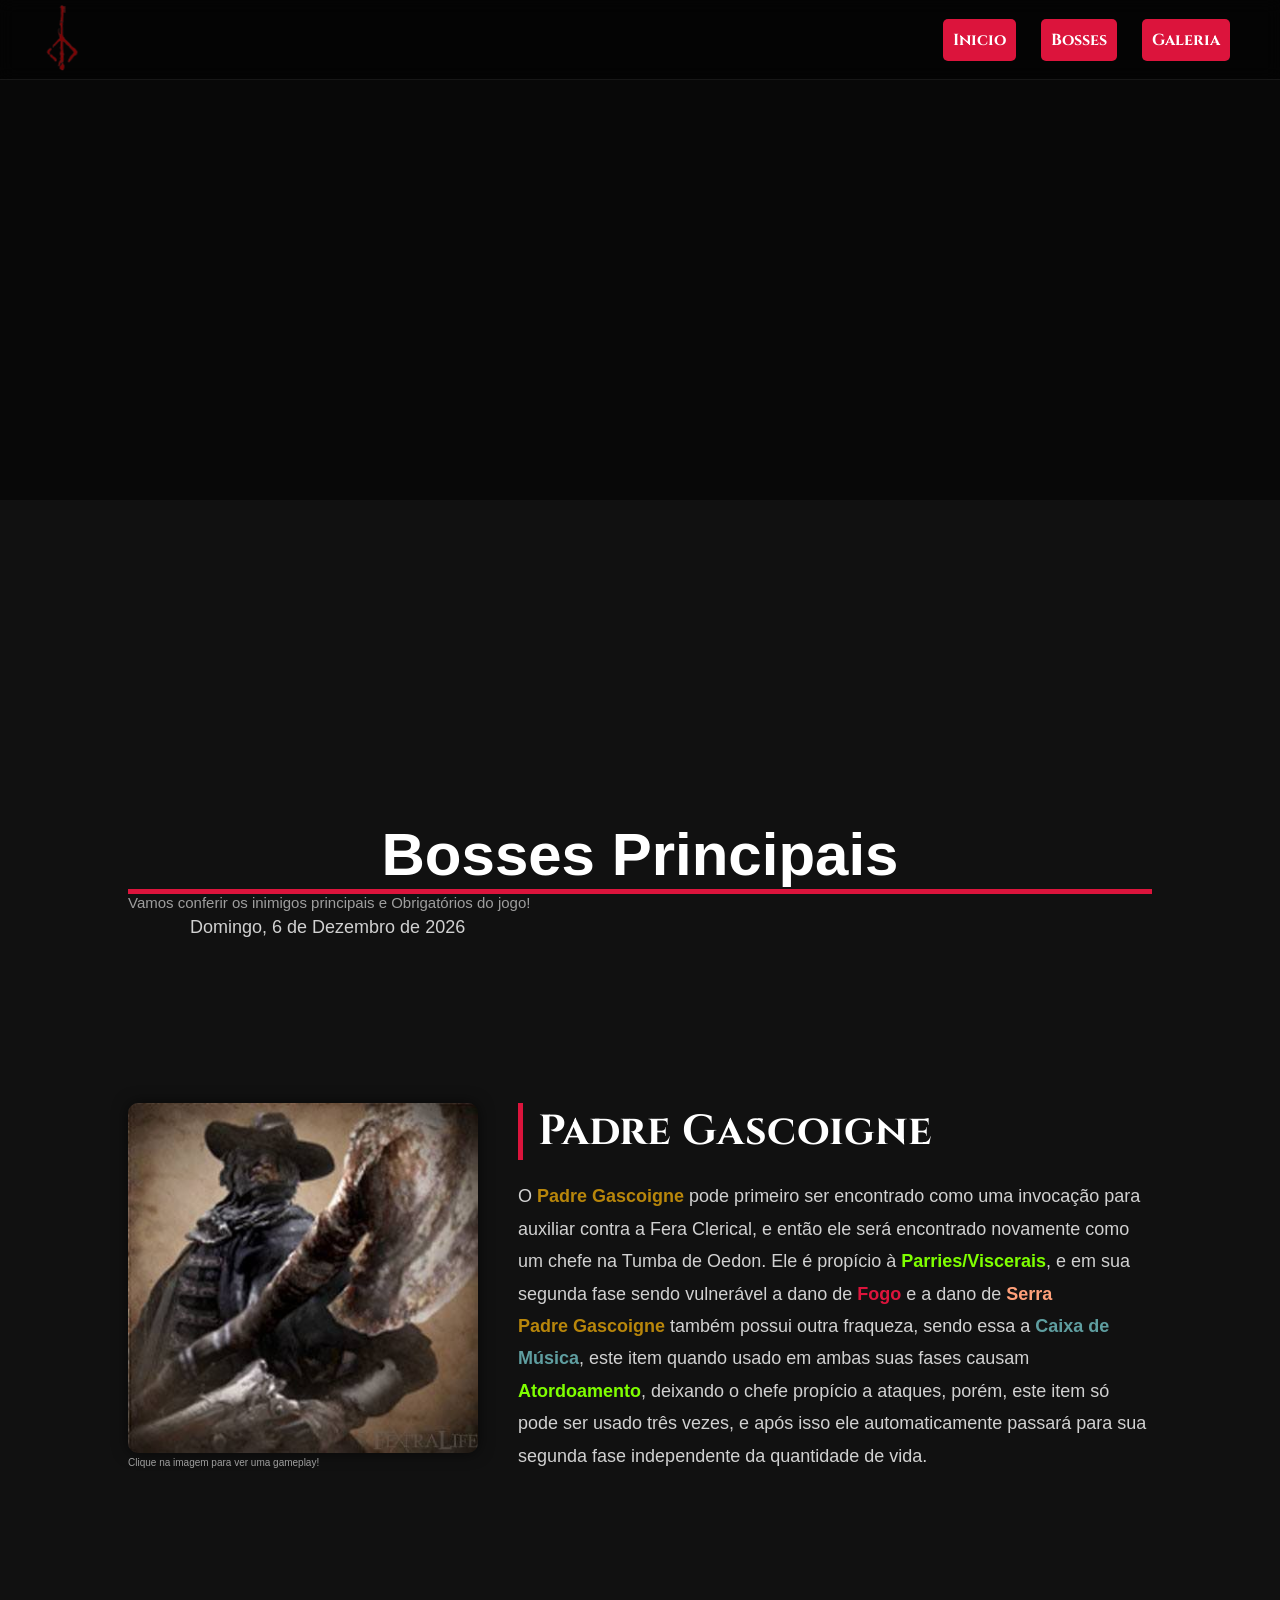
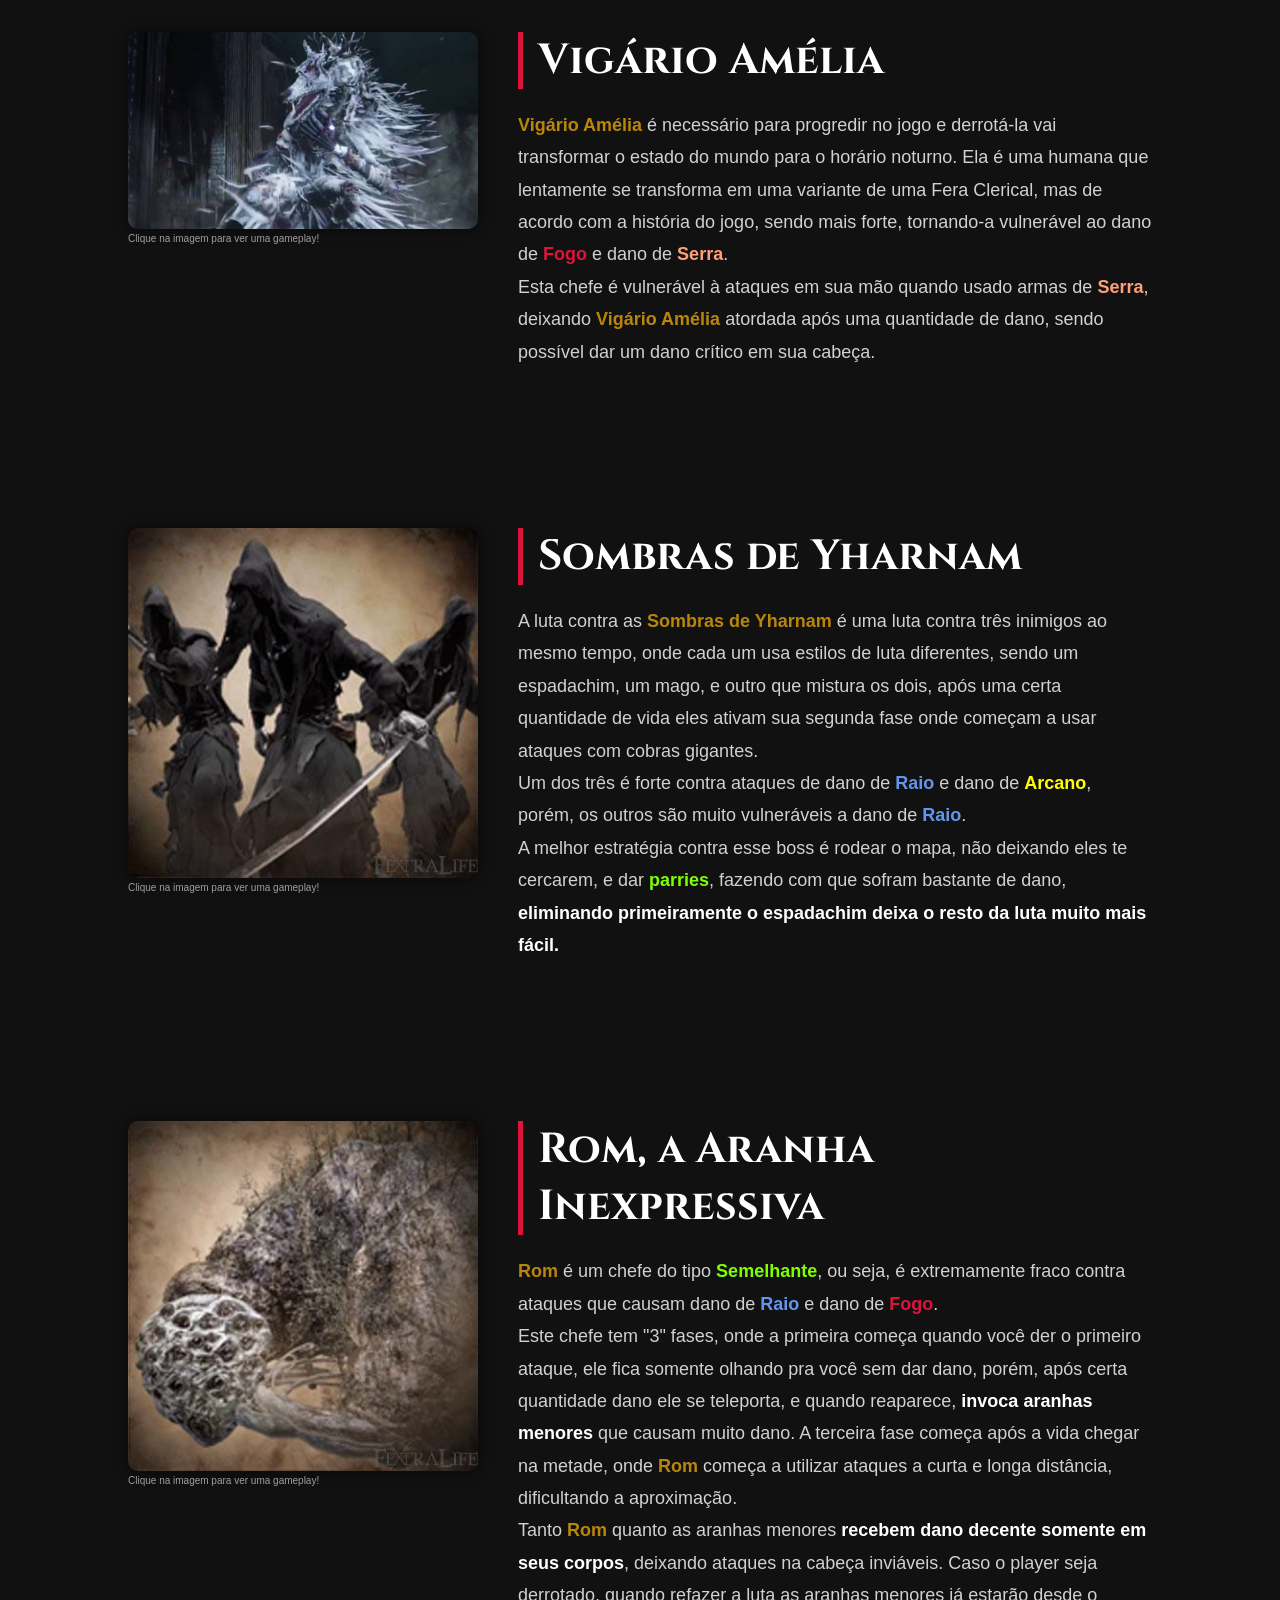
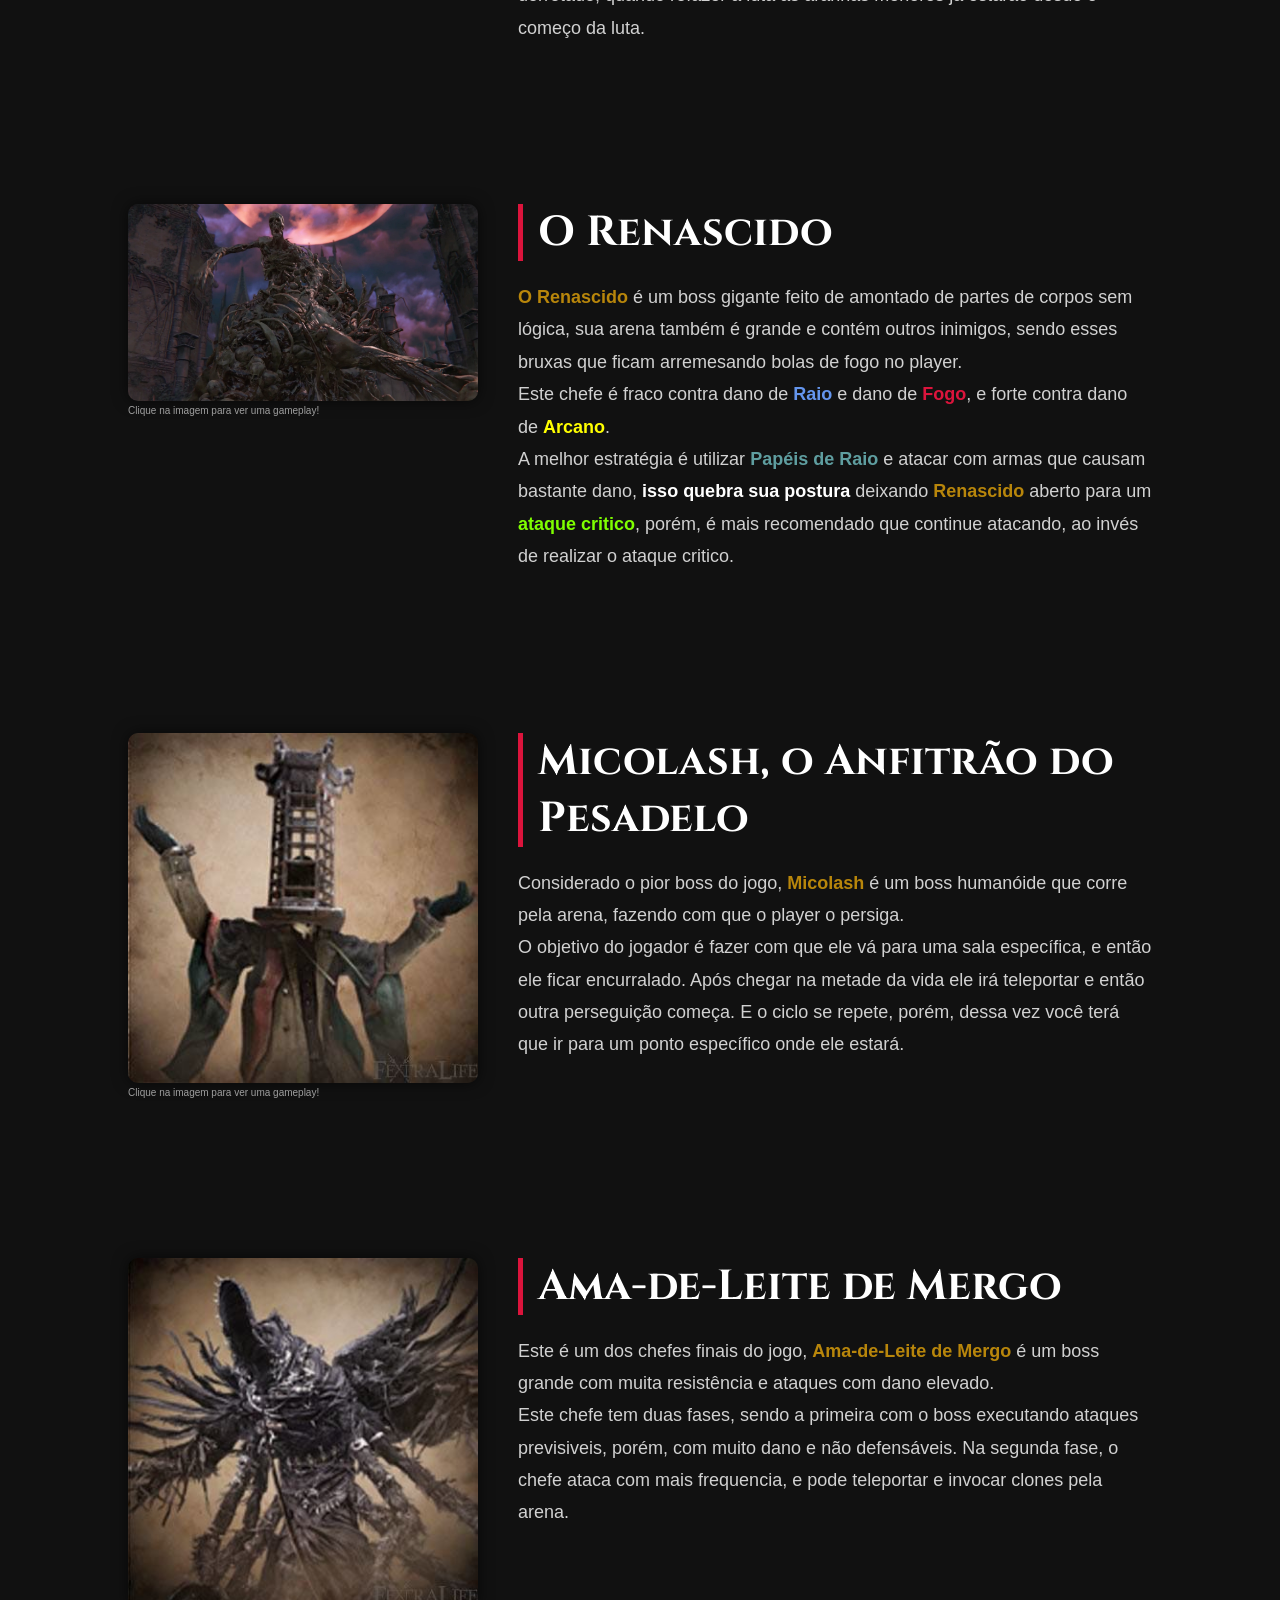
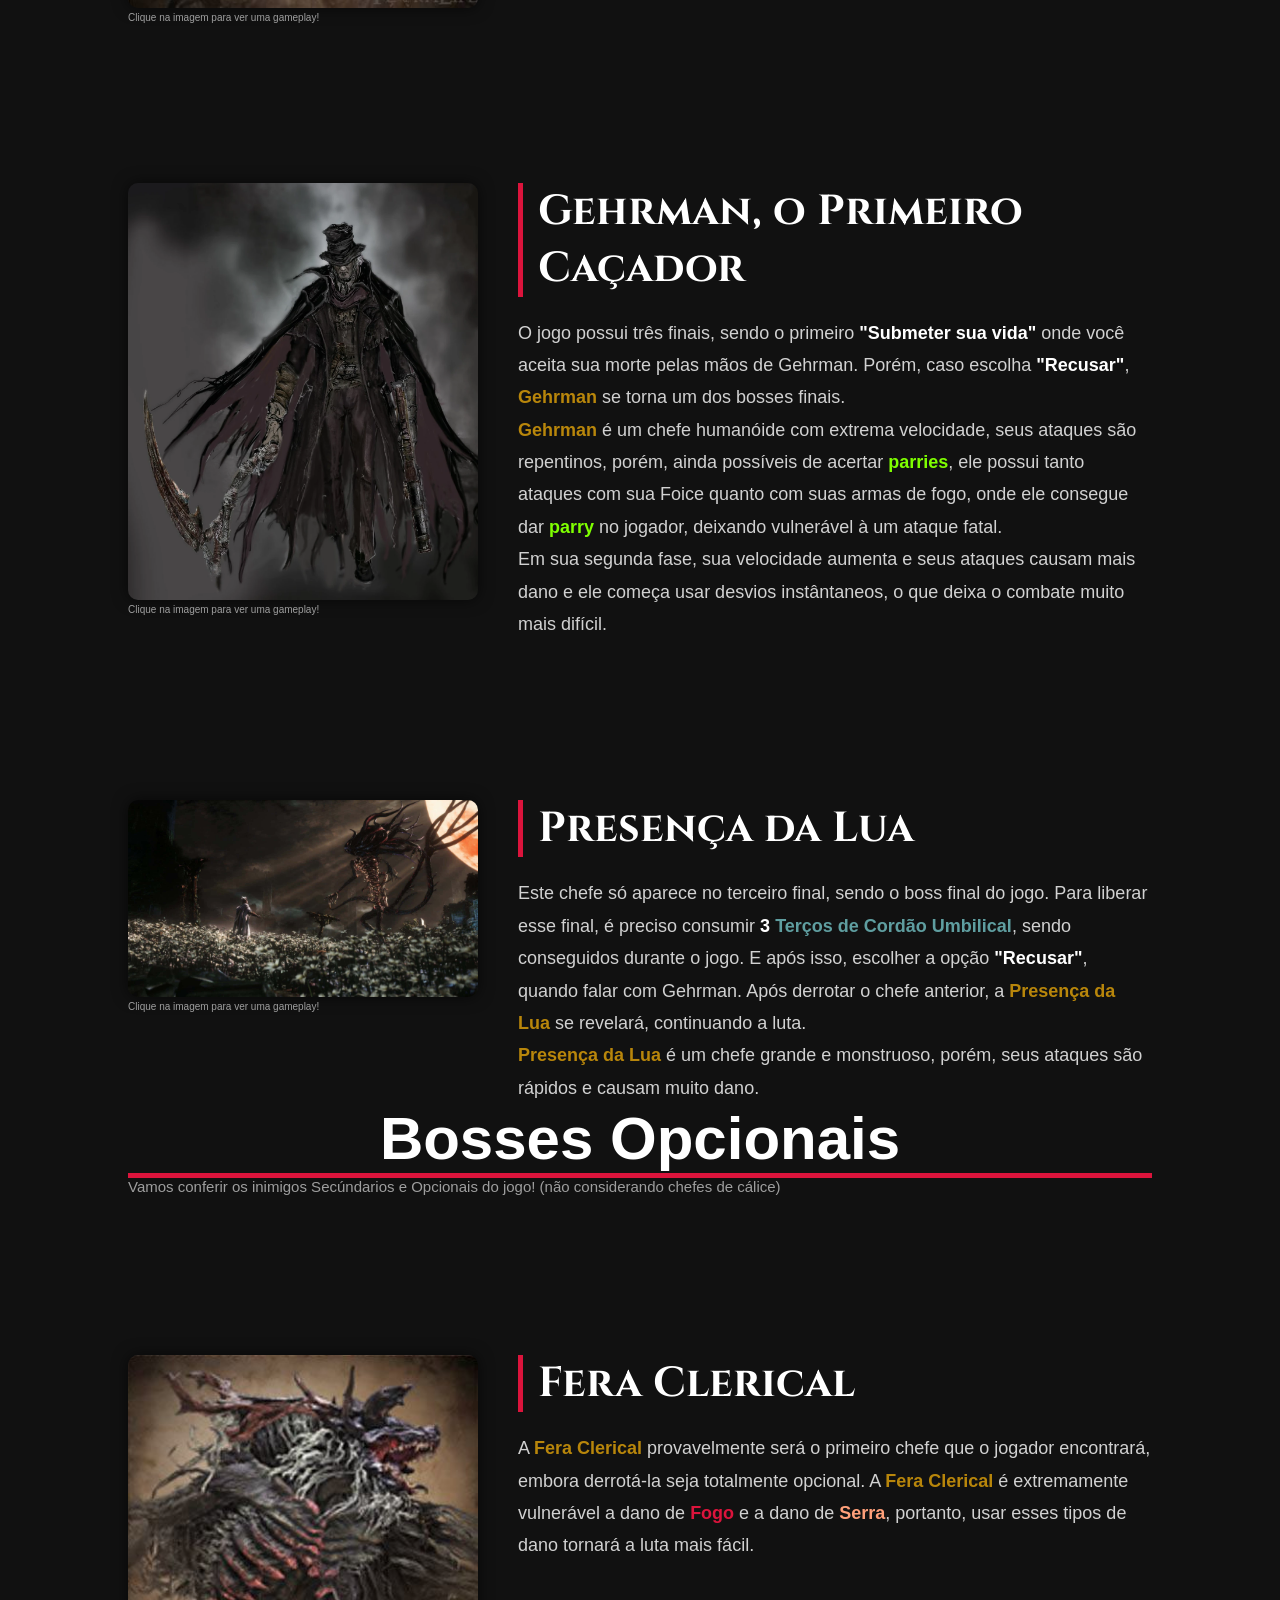
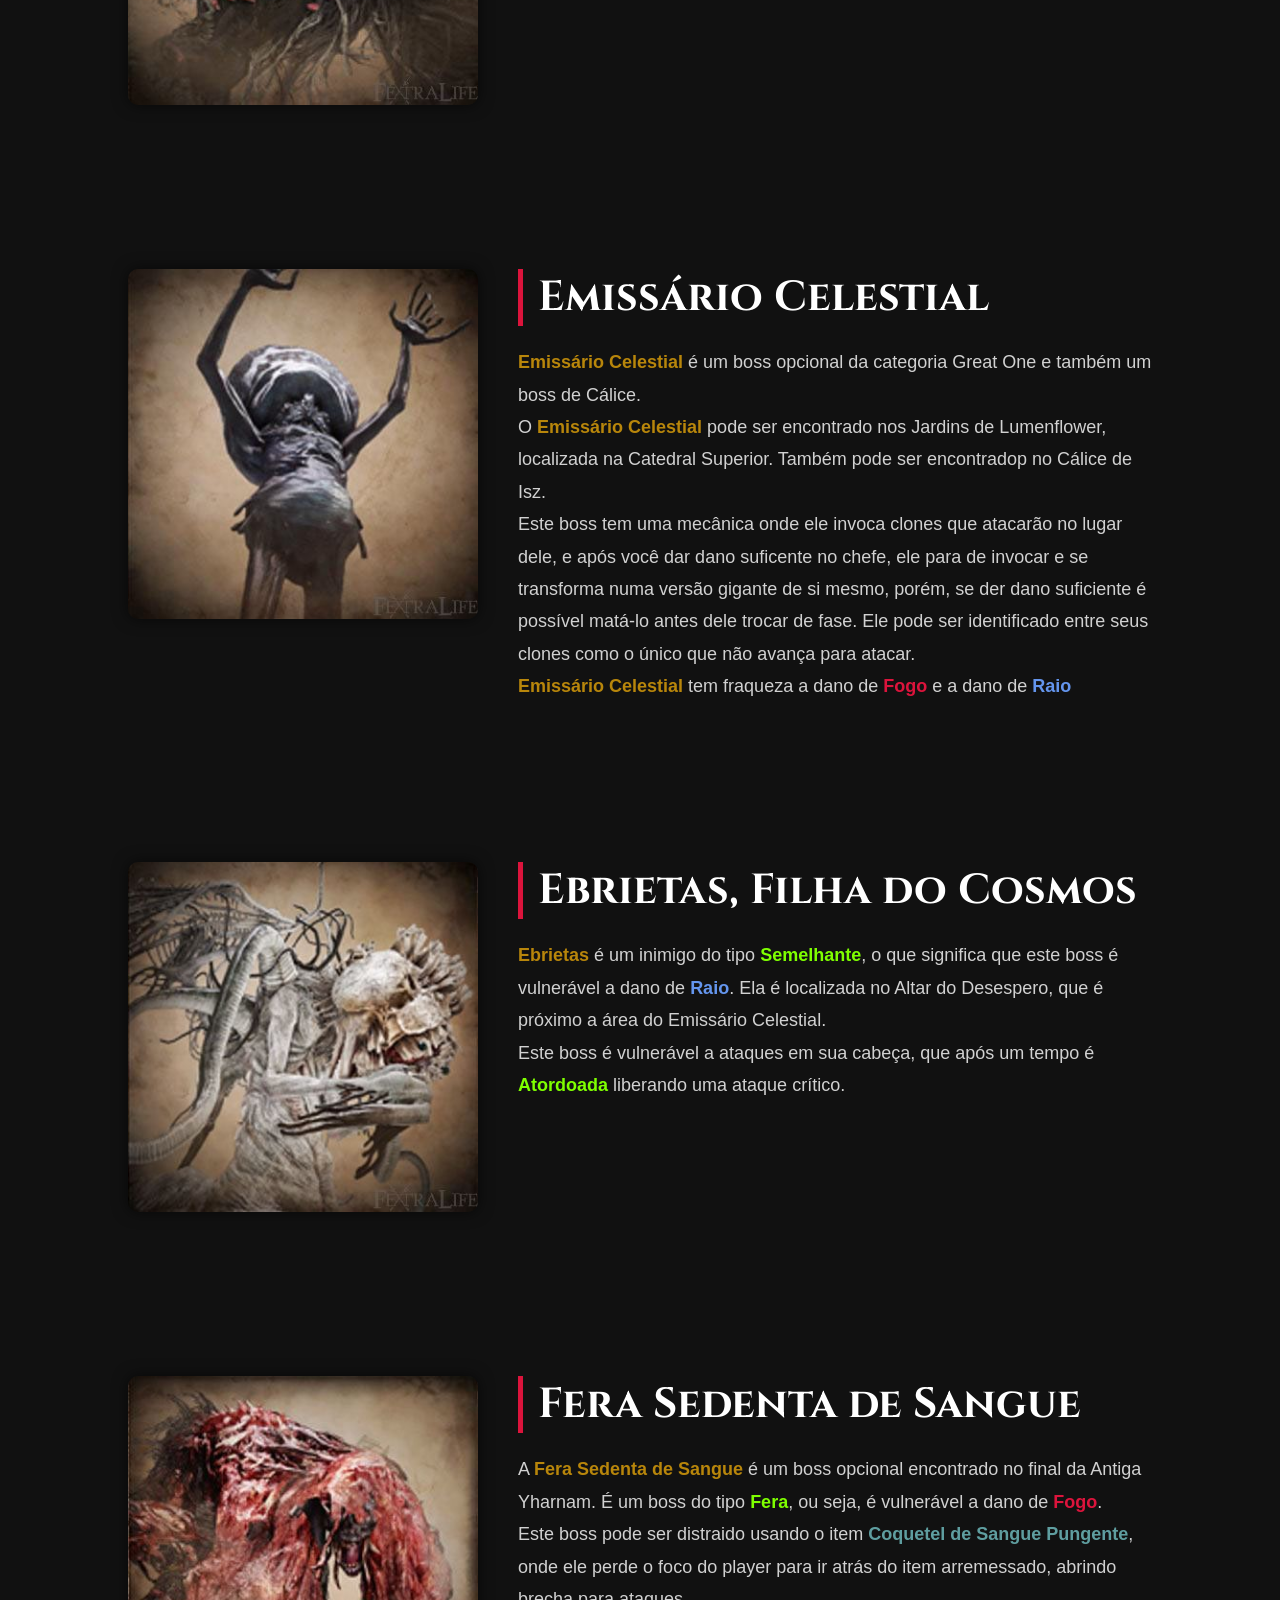
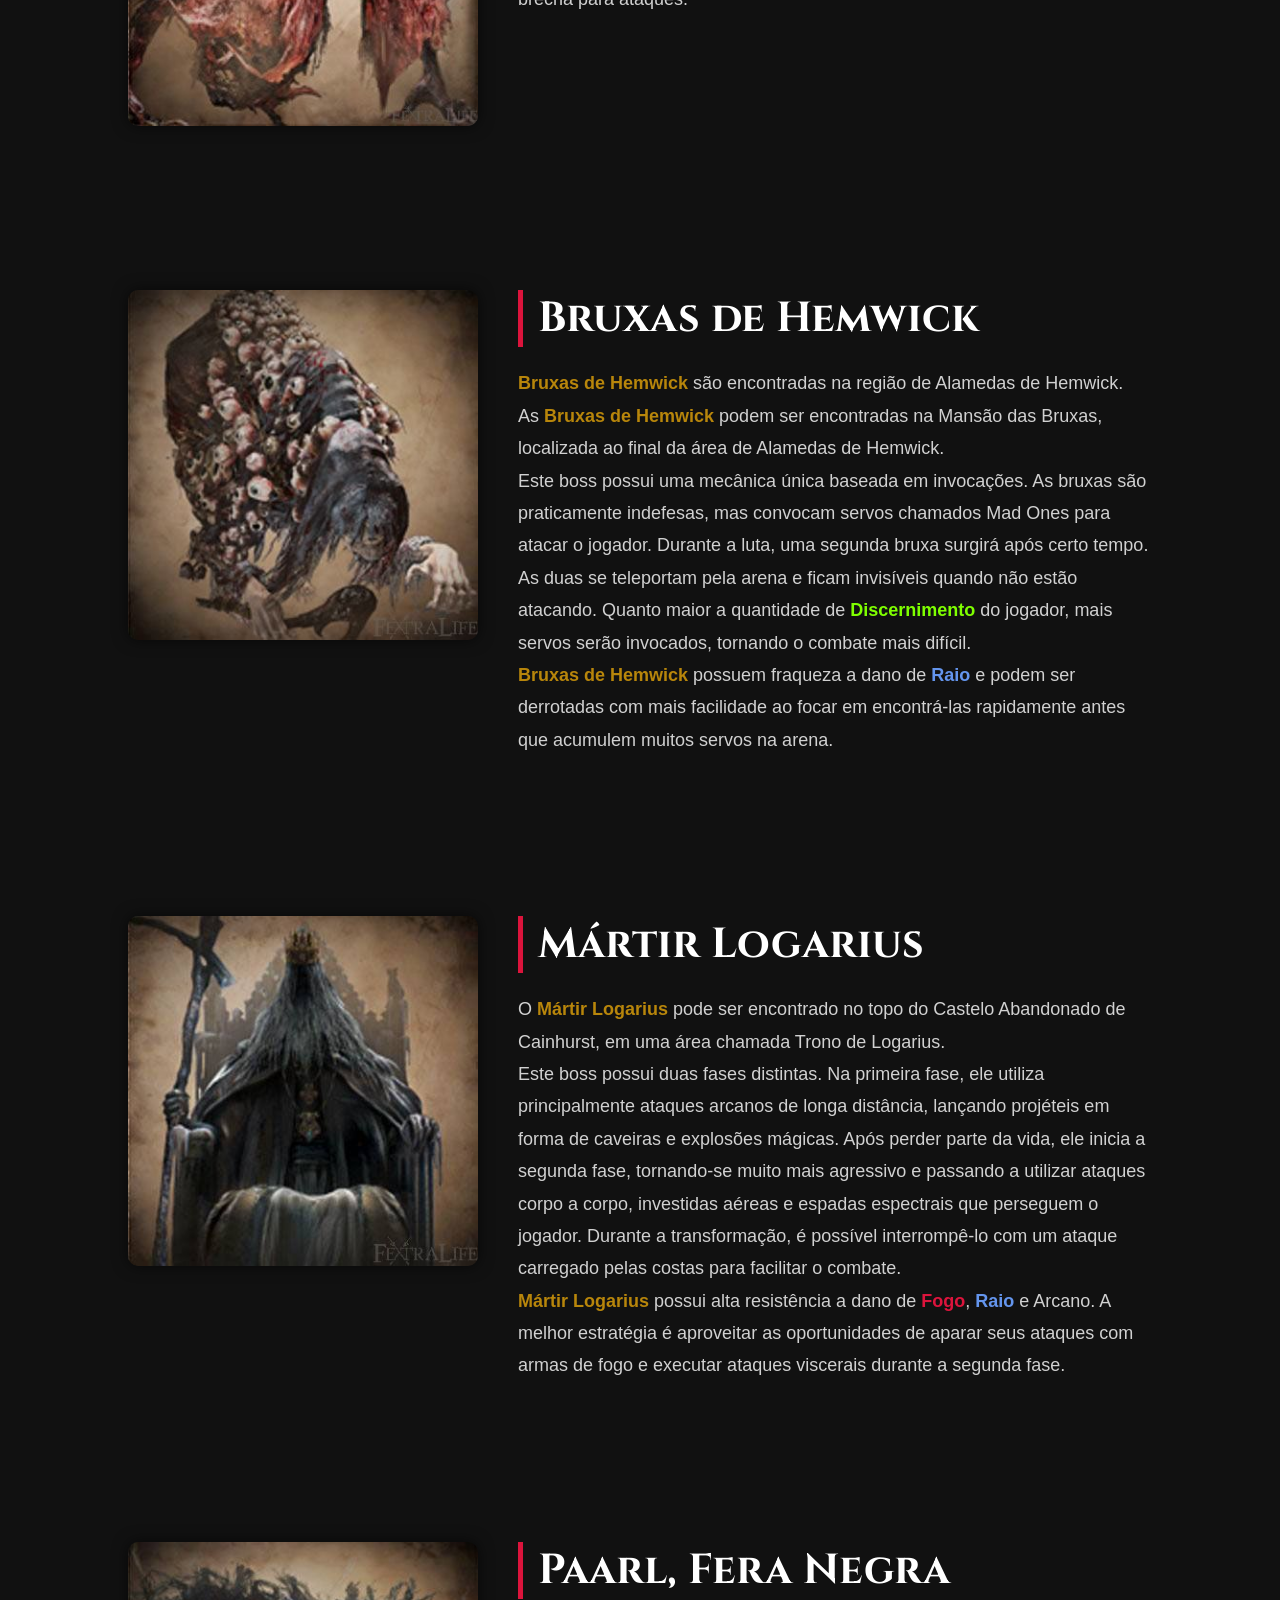
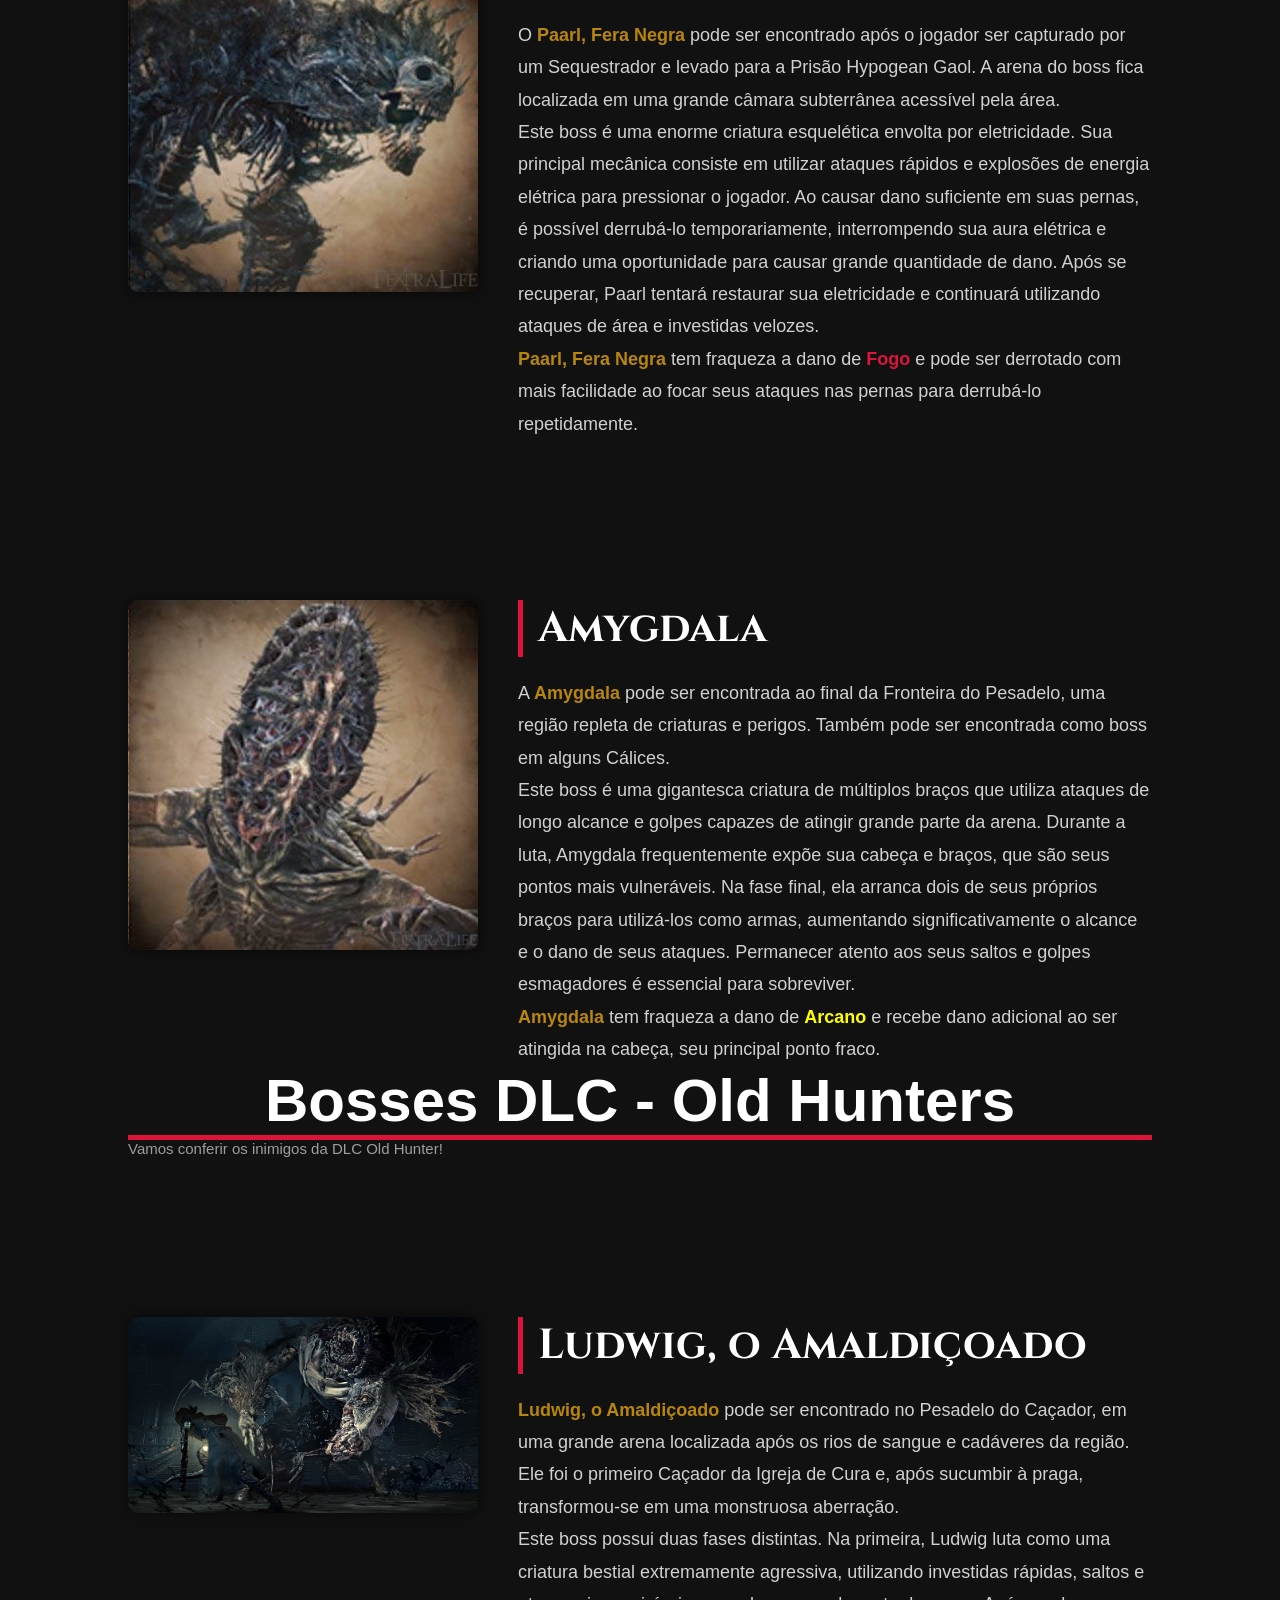
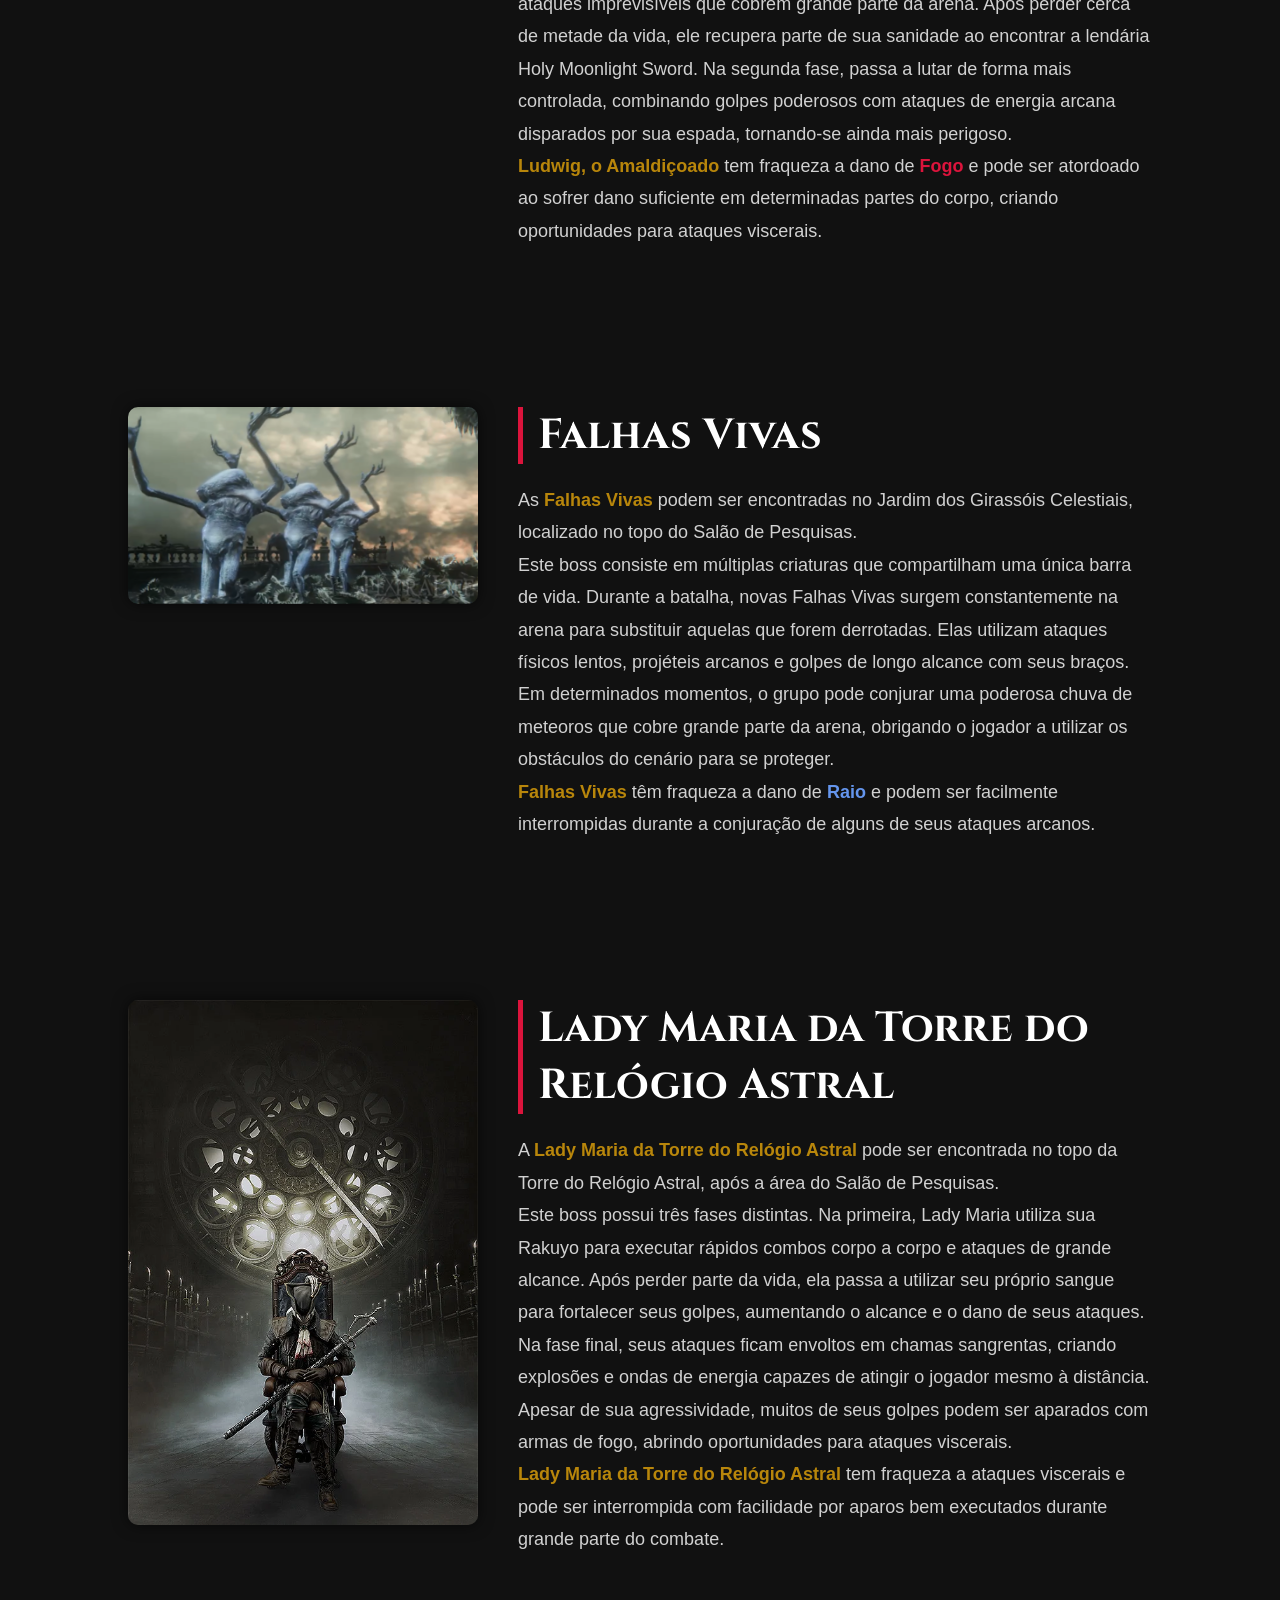
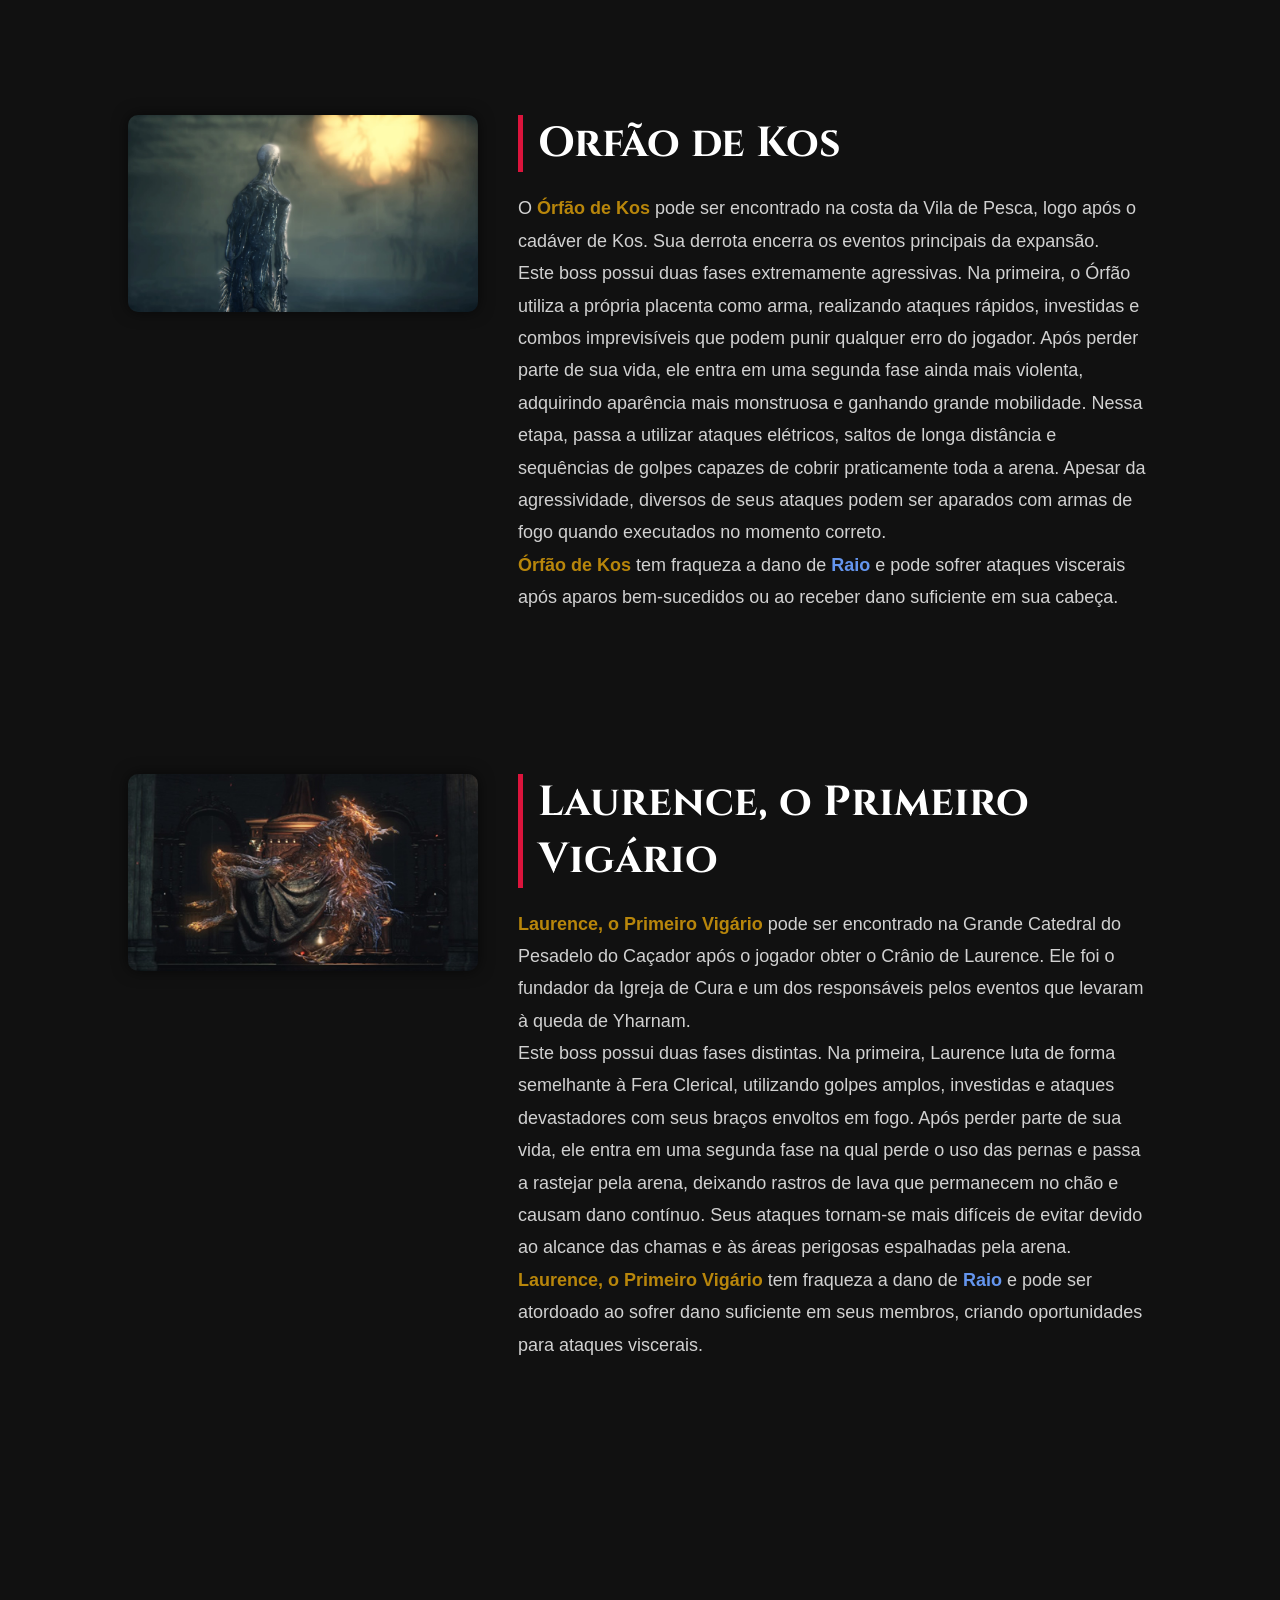
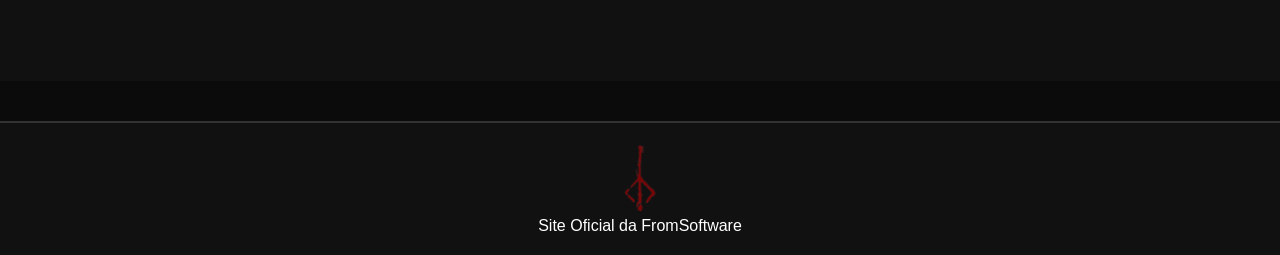
==== commit 9d81f070: "Add files via upload" ====
--- a/telas/bossesTela.html
+++ b/telas/bossesTela.html
@@ -4,7 +4,7 @@
     <head>
         <meta charset="UTF-8">
         <link rel="stylesheet" href="../css/style.css">
-        <link rel="icon" href="../img/Bloodborne-Emblem.png" type="image/x-con">
+        <link rel="icon" href="../img/Bloodborne-Emblem.png" type="image/x-icon">
         <title>BorneLIKE</title>
     </head>
     <script>
@@ -22,7 +22,10 @@
         }
     </script>
     
-    <div id="popup">
+    
+
+    <body>
+        <div id="popup">
         <div class="janela">
             <button onclick="fecharVideo()">X</button>
             <h2 id="nomeBoss"></h2>
@@ -36,8 +39,6 @@
             </iframe>
         </div>
     </div>
-
-    <body>
         <header class="header">
             <div class="logo">
                 <a href="../index.html"><img class="logo" src="../img/Bloodborne-Emblem.png" alt="logo"></a>
@@ -45,8 +46,8 @@
             
             <nav class="menu">
                 <a href="../index.html">Inicio</a>
-                <a href="../telas/bossesTela.html">Bosses</a>
-                <a href="#">Armas</a>
+                <a href="bossesTela.html">Bosses</a>
+                <a href="galeria.html">Galeria</a>
             </nav>
         </header>
 
@@ -562,13 +563,14 @@
             </section>
         </main>
 
-    </body>
-
-    <footer>
+        <footer>
         <img class="logo" src="../img/Bloodborne-Emblem.png" alt="">
         <p>
             <a href="https://www.fromsoftware.jp/ww/" target="_blank"><i class="fromSite"></i>Site Oficial da FromSoftware</a>
         </p>
     </footer>
+    </body>
+
+    
 
 </html>
--- a/css/style.css
+++ b/css/style.css
@@ -1,3 +1,4 @@
+@import url('https://fonts.googleapis.com/css2?family=Cinzel:wght@400;700&display=swap');
 * {
     margin: 0;
     padding: 0;
@@ -11,6 +12,9 @@
     color: white;
     font-family: Arial, Helvetica, sans-serif;
     overflow-x: hidden;
+}
+h1, h2, h3, nav a {
+    font-family: 'Cinzel', serif;
 }
 .conteudo {
     width: 100%;
@@ -47,6 +51,7 @@
     gap: 25px;
     align-items: center;
     flex-wrap: wrap;
+    padding-right: 50px;
 }
 .menu a {
     color: white;
@@ -54,10 +59,15 @@
     font-size: 16px;
     transition: 0.3s;
     white-space: nowrap;
-    padding-right: 10px;
+    padding: 10px;
+    background: crimson;
+    border-radius: 5px;
+    border: 5px;
+    font-weight: bold;
 }
 .menu a:hover {
-    color: #9e9e9e;
+    background: #ffffff;
+    color: goldenrod;
 }
 .banner {
     width: 100%;
@@ -68,7 +78,7 @@
     background-position: center;
     background-repeat: no-repeat;
 }
-.banner2{
+.banner2 {
     width: 100%;
     height: 500px;
     background: linear-gradient(rgba(0,0,0,0.3),
@@ -77,6 +87,16 @@
     background-position: center;
     background-repeat: no-repeat;
 }
+.banner3 {
+    width: 100%;
+    height: 650px;
+    background: linear-gradient(rgba(0,0,0,0.3),
+    rgba(0,0,0,0.3)), url("../img/Byrgenwerth_Banner.webp");
+    background-size: cover;
+    background-position: center top;
+    background-repeat: no-repeat;
+}
+
 footer {
     background-color: #111;
     color: white;
@@ -243,4 +263,67 @@
 }
 p strong {
     color: white;
+}
+.galeria {
+    width: 100%;
+    min-height: 100vh;
+    padding: 120px 5%;
+    background: #0b0b0b;
+}
+.galeria h1 {
+    text-align: center;
+    font-size: 60px;
+    margin-bottom: 50px;
+    border-bottom: 5px solid crimson;
+}
+.carrossel-container {
+    position: relative;
+    display: flex;
+    align-items: center;
+}
+.carrossel {
+    display: flex;
+    gap: 30px;
+    align-items: center;
+    overflow-x: auto;
+    scroll-behavior: smooth;
+    scrollbar-width: none;
+    padding: 20px;
+}
+.carrossel::-webkit-scrollbar {
+    display: none;
+}
+.carrossel img {
+    width: auto;
+    max-width: 2000px;
+    height: 500px;
+    object-fit: contain;
+    border-radius: 20px;
+    background: #111;
+    transition: 0.4s;
+    flex-shrink: 0;
+    cursor: pointer;
+}
+.carrossel img:hover {
+    transform: scale(1.05);
+    box-shadow: 0 0 30px crimson;
+}
+.prev,
+.next {
+    height: 60px;
+    width: 60px;
+    border: none;
+    border-radius: 50%;
+    font-size: 30px;
+    cursor: pointer;
+    background: rgba(0, 0, 0, 0.7);
+    color: white;
+    position: absolute;
+    z-index: 10;
+}
+.prev {
+    left: -20px;
+}
+.next {
+    right: -20px;
 }
